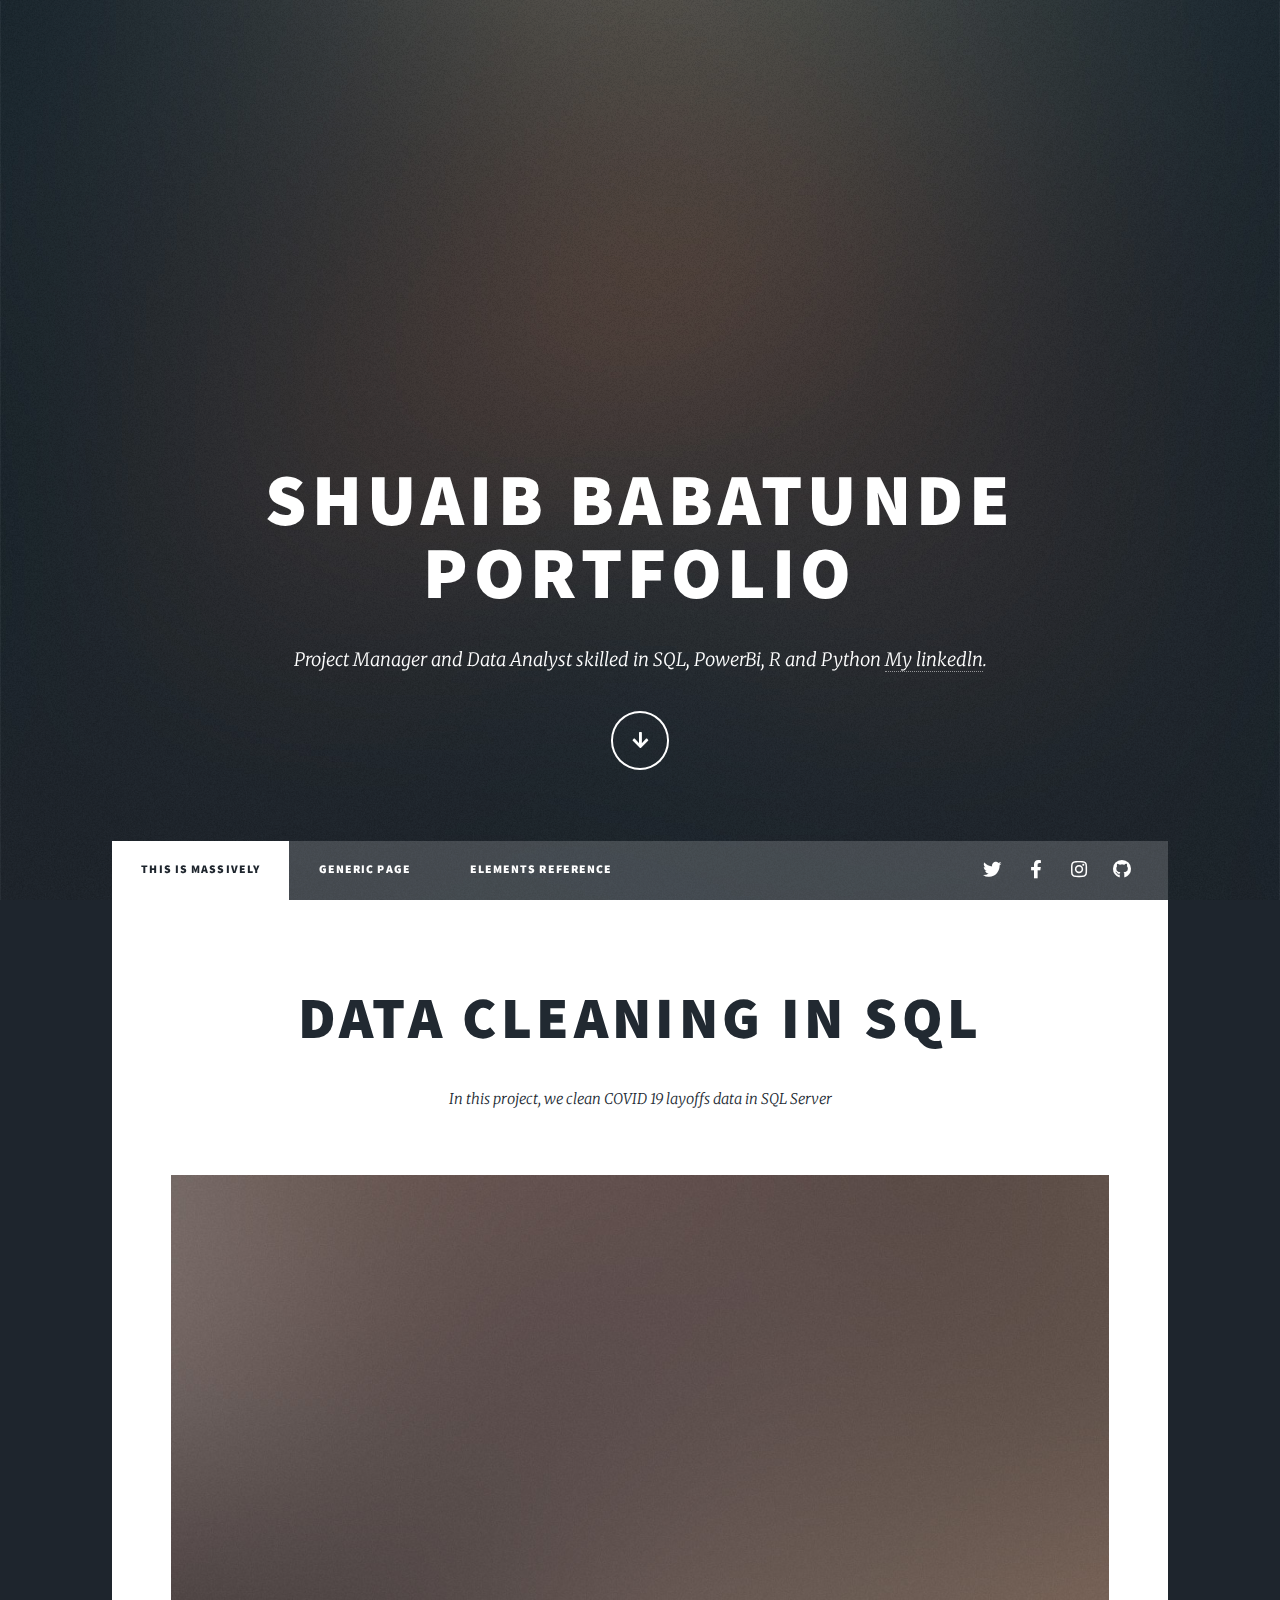
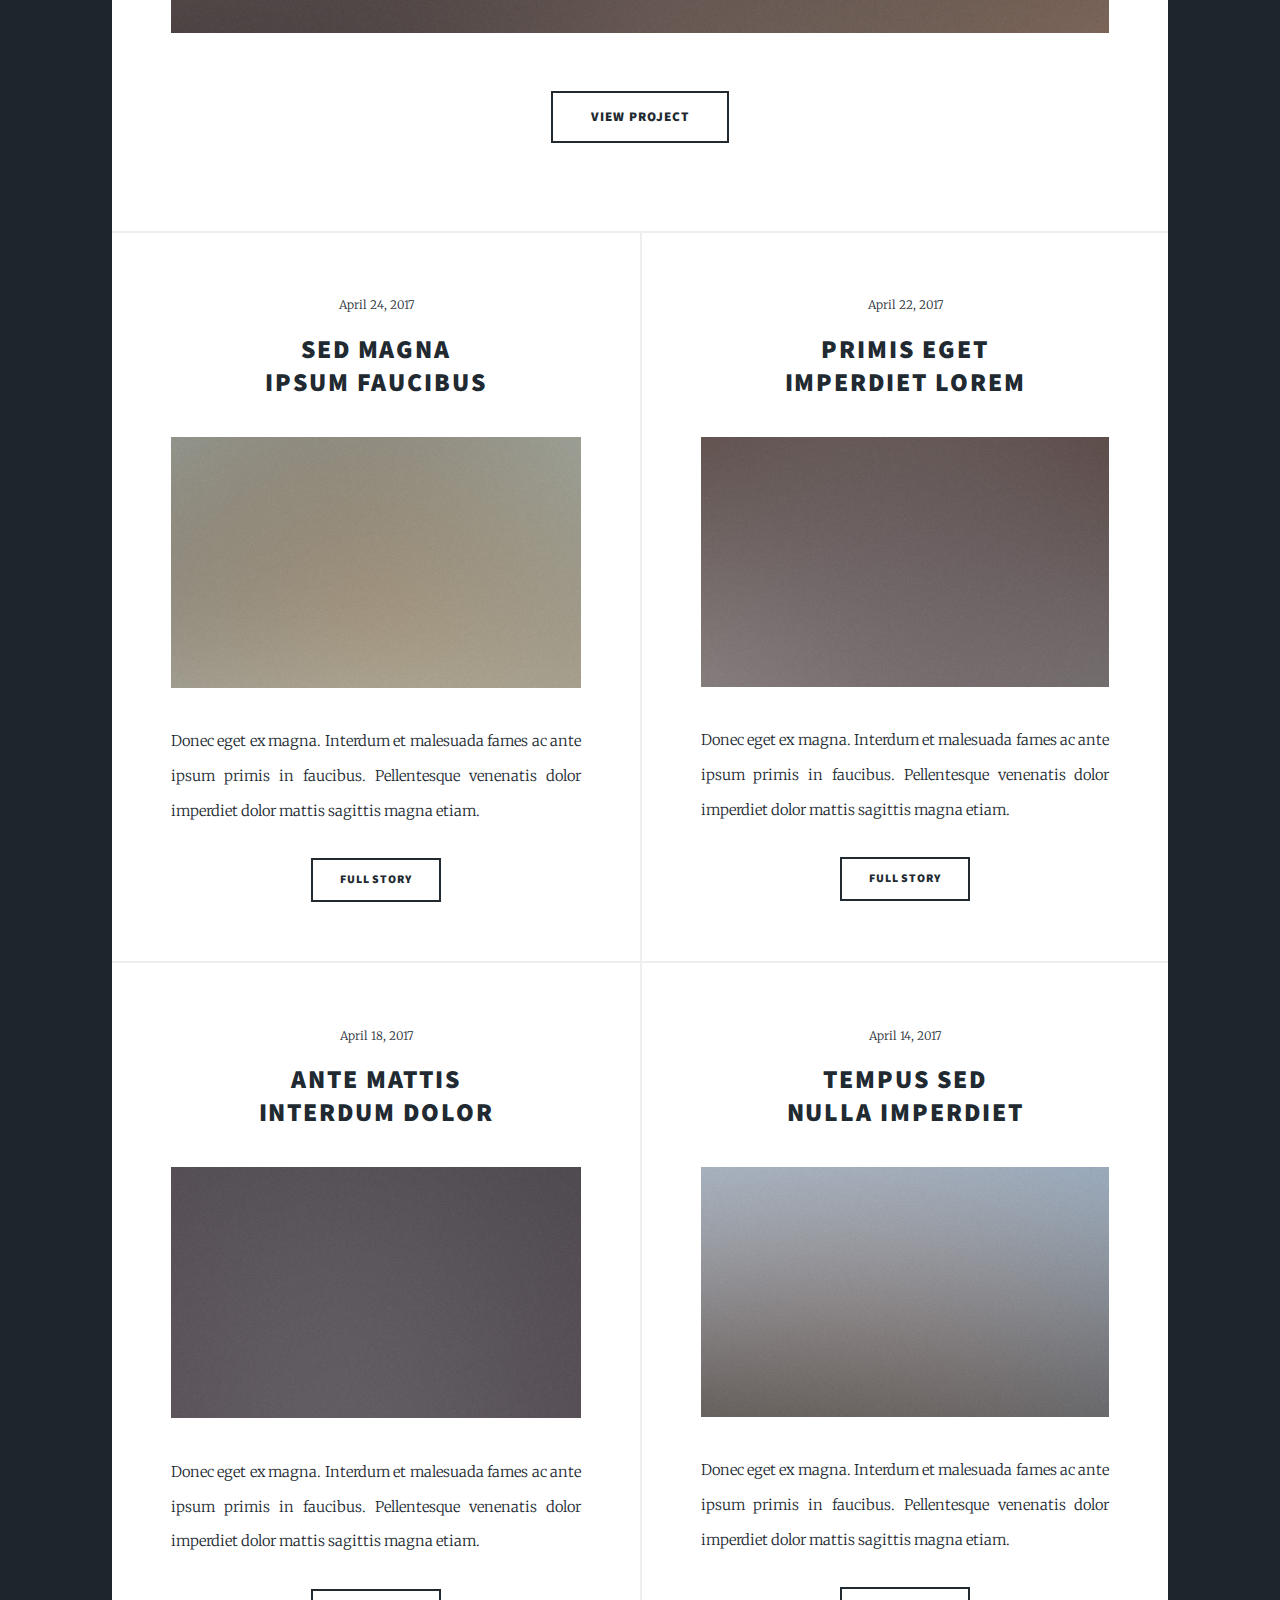
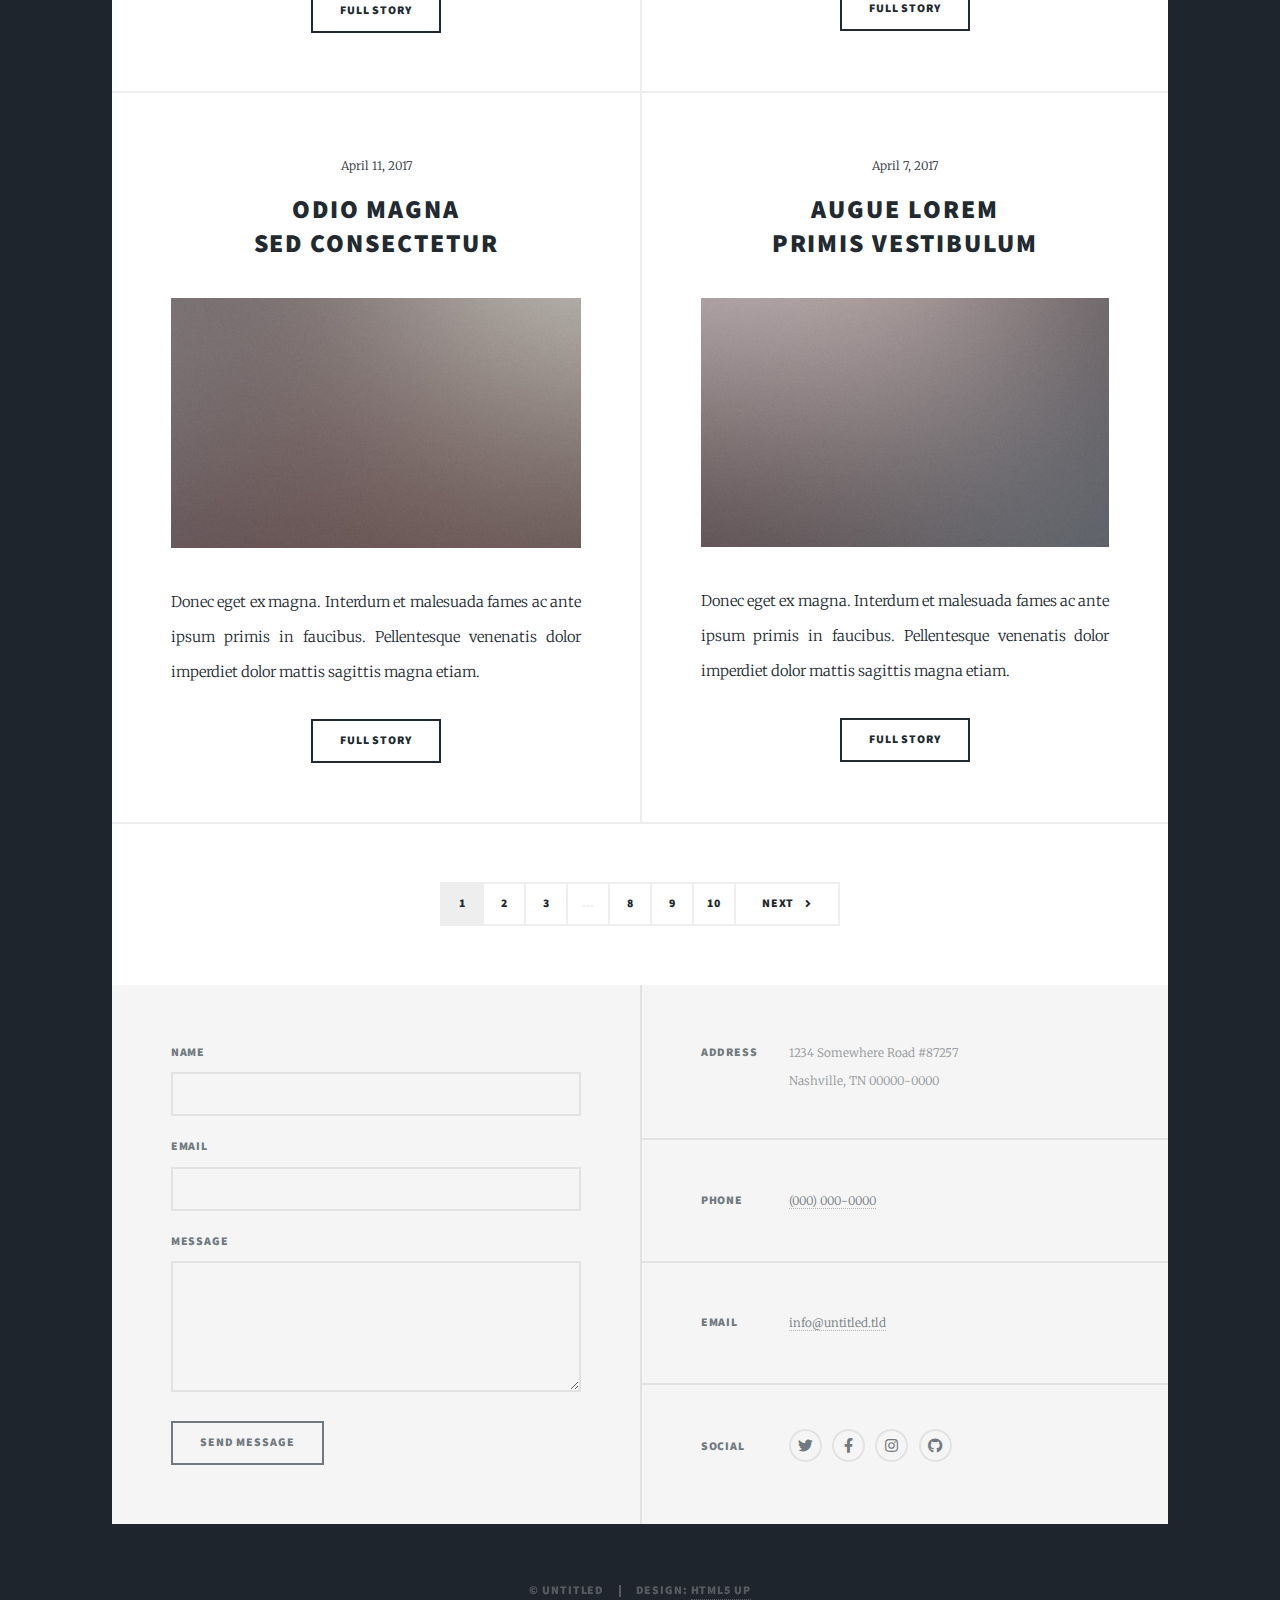
==== index.html @ 821df811 "Add files via upload" ====
<!DOCTYPE HTML>
<!--
	Massively by HTML5 UP
	html5up.net | @ajlkn
	Free for personal and commercial use under the CCA 3.0 license (html5up.net/license)
-->
<html>
	<head>
		<title>Massively by HTML5 UP</title>
		<meta charset="utf-8" />
		<meta name="viewport" content="width=device-width, initial-scale=1, user-scalable=no" />
		<link rel="stylesheet" href="assets/css/main.css" />
		<noscript><link rel="stylesheet" href="assets/css/noscript.css" /></noscript>
	</head>
	<body class="is-preload">

		<!-- Wrapper -->
			<div id="wrapper" class="fade-in">

				<!-- Intro -->
					<div id="intro">
						<h1>SHUAIB BABATUNDE<br />
						PORTFOLIO</h1>
						<p>Project Manager and Data Analyst skilled in SQL, PowerBi, R and Python <a href="https://www.linkedin.com/in/engrshuaib/">My linkedln</a>.</p>
						<ul class="actions">
							<li><a href="#header" class="button icon solid solo fa-arrow-down scrolly">Continue</a></li>
						</ul>
					</div>

				<!-- Header -->
					<header id="header">
						<a href="index.html" class="logo">Massively</a>
					</header>

				<!-- Nav -->
					<nav id="nav">
						<ul class="links">
							<li class="active"><a href="index.html">This is Massively</a></li>
							<li><a href="generic.html">Generic Page</a></li>
							<li><a href="elements.html">Elements Reference</a></li>
						</ul>
						<ul class="icons">
							<li><a href="#" class="icon brands fa-twitter"><span class="label">Twitter</span></a></li>
							<li><a href="#" class="icon brands fa-facebook-f"><span class="label">Facebook</span></a></li>
							<li><a href="#" class="icon brands fa-instagram"><span class="label">Instagram</span></a></li>
							<li><a href="#" class="icon brands fa-github"><span class="label">GitHub</span></a></li>
						</ul>
					</nav>

				<!-- Main -->
					<div id="main">

						<!-- Featured Post -->
							<article class="post featured">
								<header class="major">
									 <!-- <span class="date">April 25, 2017</span>  -->
									<h2><a href="#">Data Cleaning in SQL<br />
									</a></h2>
									<p>In this project, we clean COVID 19 layoffs data in SQL Server</p>
								</header>
								<a href="#" class="image main"><img src="images/pic01.jpg" alt="" /></a>
								<ul class="actions special">
									<li><a href="#" class="button large">View Project</a></li>
								</ul>
							</article>

						<!-- Posts -->
							<section class="posts">
								<article>
									<header>
										<span class="date">April 24, 2017</span>
										<h2><a href="#">Sed magna<br />
										ipsum faucibus</a></h2>
									</header>
									<a href="#" class="image fit"><img src="images/pic02.jpg" alt="" /></a>
									<p>Donec eget ex magna. Interdum et malesuada fames ac ante ipsum primis in faucibus. Pellentesque venenatis dolor imperdiet dolor mattis sagittis magna etiam.</p>
									<ul class="actions special">
										<li><a href="#" class="button">Full Story</a></li>
									</ul>
								</article>
								<article>
									<header>
										<span class="date">April 22, 2017</span>
										<h2><a href="#">Primis eget<br />
										imperdiet lorem</a></h2>
									</header>
									<a href="#" class="image fit"><img src="images/pic03.jpg" alt="" /></a>
									<p>Donec eget ex magna. Interdum et malesuada fames ac ante ipsum primis in faucibus. Pellentesque venenatis dolor imperdiet dolor mattis sagittis magna etiam.</p>
									<ul class="actions special">
										<li><a href="#" class="button">Full Story</a></li>
									</ul>
								</article>
								<article>
									<header>
										<span class="date">April 18, 2017</span>
										<h2><a href="#">Ante mattis<br />
										interdum dolor</a></h2>
									</header>
									<a href="#" class="image fit"><img src="images/pic04.jpg" alt="" /></a>
									<p>Donec eget ex magna. Interdum et malesuada fames ac ante ipsum primis in faucibus. Pellentesque venenatis dolor imperdiet dolor mattis sagittis magna etiam.</p>
									<ul class="actions special">
										<li><a href="#" class="button">Full Story</a></li>
									</ul>
								</article>
								<article>
									<header>
										<span class="date">April 14, 2017</span>
										<h2><a href="#">Tempus sed<br />
										nulla imperdiet</a></h2>
									</header>
									<a href="#" class="image fit"><img src="images/pic05.jpg" alt="" /></a>
									<p>Donec eget ex magna. Interdum et malesuada fames ac ante ipsum primis in faucibus. Pellentesque venenatis dolor imperdiet dolor mattis sagittis magna etiam.</p>
									<ul class="actions special">
										<li><a href="#" class="button">Full Story</a></li>
									</ul>
								</article>
								<article>
									<header>
										<span class="date">April 11, 2017</span>
										<h2><a href="#">Odio magna<br />
										sed consectetur</a></h2>
									</header>
									<a href="#" class="image fit"><img src="images/pic06.jpg" alt="" /></a>
									<p>Donec eget ex magna. Interdum et malesuada fames ac ante ipsum primis in faucibus. Pellentesque venenatis dolor imperdiet dolor mattis sagittis magna etiam.</p>
									<ul class="actions special">
										<li><a href="#" class="button">Full Story</a></li>
									</ul>
								</article>
								<article>
									<header>
										<span class="date">April 7, 2017</span>
										<h2><a href="#">Augue lorem<br />
										primis vestibulum</a></h2>
									</header>
									<a href="#" class="image fit"><img src="images/pic07.jpg" alt="" /></a>
									<p>Donec eget ex magna. Interdum et malesuada fames ac ante ipsum primis in faucibus. Pellentesque venenatis dolor imperdiet dolor mattis sagittis magna etiam.</p>
									<ul class="actions special">
										<li><a href="#" class="button">Full Story</a></li>
									</ul>
								</article>
							</section>

						<!-- Footer -->
							<footer>
								<div class="pagination">
									<!--<a href="#" class="previous">Prev</a>-->
									<a href="#" class="page active">1</a>
									<a href="#" class="page">2</a>
									<a href="#" class="page">3</a>
									<span class="extra">&hellip;</span>
									<a href="#" class="page">8</a>
									<a href="#" class="page">9</a>
									<a href="#" class="page">10</a>
									<a href="#" class="next">Next</a>
								</div>
							</footer>

					</div>

				<!-- Footer -->
					<footer id="footer">
						<section>
							<form method="post" action="#">
								<div class="fields">
									<div class="field">
										<label for="name">Name</label>
										<input type="text" name="name" id="name" />
									</div>
									<div class="field">
										<label for="email">Email</label>
										<input type="text" name="email" id="email" />
									</div>
									<div class="field">
										<label for="message">Message</label>
										<textarea name="message" id="message" rows="3"></textarea>
									</div>
								</div>
								<ul class="actions">
									<li><input type="submit" value="Send Message" /></li>
								</ul>
							</form>
						</section>
						<section class="split contact">
							<section class="alt">
								<h3>Address</h3>
								<p>1234 Somewhere Road #87257<br />
								Nashville, TN 00000-0000</p>
							</section>
							<section>
								<h3>Phone</h3>
								<p><a href="#">(000) 000-0000</a></p>
							</section>
							<section>
								<h3>Email</h3>
								<p><a href="#">info@untitled.tld</a></p>
							</section>
							<section>
								<h3>Social</h3>
								<ul class="icons alt">
									<li><a href="#" class="icon brands alt fa-twitter"><span class="label">Twitter</span></a></li>
									<li><a href="#" class="icon brands alt fa-facebook-f"><span class="label">Facebook</span></a></li>
									<li><a href="#" class="icon brands alt fa-instagram"><span class="label">Instagram</span></a></li>
									<li><a href="#" class="icon brands alt fa-github"><span class="label">GitHub</span></a></li>
								</ul>
							</section>
						</section>
					</footer>

				<!-- Copyright -->
					<div id="copyright">
						<ul><li>&copy; Untitled</li><li>Design: <a href="https://html5up.net">HTML5 UP</a></li></ul>
					</div>

			</div>

		<!-- Scripts -->
			<script src="assets/js/jquery.min.js"></script>
			<script src="assets/js/jquery.scrollex.min.js"></script>
			<script src="assets/js/jquery.scrolly.min.js"></script>
			<script src="assets/js/browser.min.js"></script>
			<script src="assets/js/breakpoints.min.js"></script>
			<script src="assets/js/util.js"></script>
			<script src="assets/js/main.js"></script>

	</body>
</html>
---- assets/css/main.css ----
@import url(fontawesome-all.min.css);
@import url("https://fonts.googleapis.com/css?family=Merriweather:300,700,300italic,700italic|Source+Sans+Pro:900");

/*
	Massively by HTML5 UP
	html5up.net | @ajlkn
	Free for personal and commercial use under the CCA 3.0 license (html5up.net/license)
*/

html, body, div, span, applet, object,
iframe, h1, h2, h3, h4, h5, h6, p, blockquote,
pre, a, abbr, acronym, address, big, cite,
code, del, dfn, em, img, ins, kbd, q, s, samp,
small, strike, strong, sub, sup, tt, var, b,
u, i, center, dl, dt, dd, ol, ul, li, fieldset,
form, label, legend, table, caption, tbody,
tfoot, thead, tr, th, td, article, aside,
canvas, details, embed, figure, figcaption,
footer, header, hgroup, menu, nav, output, ruby,
section, summary, time, mark, audio, video {
	margin: 0;
	padding: 0;
	border: 0;
	font-size: 100%;
	font: inherit;
	vertical-align: baseline;}

article, aside, details, figcaption, figure,
footer, header, hgroup, menu, nav, section {
	display: block;}

body {
	line-height: 1;
}

ol, ul {
	list-style: none;
}

blockquote, q {
	quotes: none;
}

	blockquote:before, blockquote:after, q:before, q:after {
		content: '';
		content: none;
	}

table {
	border-collapse: collapse;
	border-spacing: 0;
}

body {
	-webkit-text-size-adjust: none;
}

mark {
	background-color: transparent;
	color: inherit;
}

input::-moz-focus-inner {
	border: 0;
	padding: 0;
}

input, select, textarea {
	-moz-appearance: none;
	-webkit-appearance: none;
	-ms-appearance: none;
	appearance: none;
}

/* Basic */

	@-ms-viewport {
		width: device-width;
	}

	body {
		-ms-overflow-style: scrollbar;
	}

	@media screen and (max-width: 480px) {

		html, body {
			min-width: 320px;
		}

	}

	html {
		box-sizing: border-box;
	}

	*, *:before, *:after {
		box-sizing: inherit;
	}

	body {
		background-color: #1e252d;
	}

		body.is-preload *, body.is-preload *:before, body.is-preload *:after {
			-moz-animation: none !important;
			-webkit-animation: none !important;
			-ms-animation: none !important;
			animation: none !important;
			-moz-transition: none !important;
			-webkit-transition: none !important;
			-ms-transition: none !important;
			transition: none !important;
		}

/* Type */

	html {
		font-size: 16pt;
	}

		@media screen and (max-width: 1680px) {

			html {
				font-size: 12pt;
			}

		}

		@media screen and (max-width: 1280px) {

			html {
				font-size: 11pt;
			}

		}

		@media screen and (max-width: 360px) {

			html {
				font-size: 10pt;
			}

		}

	body {
		color: #212931;
	}

	body, input, select, textarea {
		font-family: "Merriweather", Georgia, serif;
		font-weight: 300;
		font-size: 1rem;
		line-height: 2.375;
	}

	a {
		-moz-transition: color 0.2s ease-in-out, background-color 0.2s ease-in-out, border-color 0.2s ease-in-out, box-shadow 0.2s ease-in-out;
		-webkit-transition: color 0.2s ease-in-out, background-color 0.2s ease-in-out, border-color 0.2s ease-in-out, box-shadow 0.2s ease-in-out;
		-ms-transition: color 0.2s ease-in-out, background-color 0.2s ease-in-out, border-color 0.2s ease-in-out, box-shadow 0.2s ease-in-out;
		transition: color 0.2s ease-in-out, background-color 0.2s ease-in-out, border-color 0.2s ease-in-out, box-shadow 0.2s ease-in-out;
		border-bottom: dotted 1px;
		text-decoration: none;
	}

		a:hover {
			border-bottom-color: transparent;
		}

	strong, b {
		font-weight: 600;
	}

	em, i {
		font-style: italic;
	}

	p {
		text-align: justify;
		margin: 0 0 2rem 0;
	}

	h1, h2, h3, h4, h5, h6 {
		font-family: "Source Sans Pro", Helvetica, sans-serif;
		font-weight: 900;
		line-height: 1.5;
		letter-spacing: 0.075em;
		text-transform: uppercase;
		margin: 0 0 1rem 0;
	}

		h1 a, h2 a, h3 a, h4 a, h5 a, h6 a {
			border-bottom: 0;
			color: inherit;
			text-decoration: none;
		}

	h1 {
		font-size: 4rem;
		line-height: 1.1;
		margin: 0 0 2rem 0;
	}

	h2 {
		font-size: 1.75rem;
		line-height: 1.3;
		margin: 0 0 1.5rem 0;
	}

	h3 {
		font-size: 1.25rem;
		margin: 0 0 1.5rem 0;
	}

	h4 {
		font-size: 1rem;
	}

	h5 {
		font-size: 0.9rem;
	}

	h6 {
		font-size: 0.8rem;
	}

	sub {
		font-size: 0.8rem;
		position: relative;
		top: 0.5rem;
	}

	sup {
		font-size: 0.8rem;
		position: relative;
		top: -0.5rem;
	}

	blockquote {
		border-left: solid 4px;
		font-style: italic;
		margin: 0 0 2rem 0;
		padding: 0.5rem 0 0.5rem 2rem;
	}

	code {
		border: solid 2px;
		font-family: "Courier New", monospace;
		font-size: 0.9rem;
		margin: 0 0.25rem;
		padding: 0.25rem 0.65rem;
	}

	pre {
		-webkit-overflow-scrolling: touch;
		font-family: "Courier New", monospace;
		font-size: 0.9rem;
		margin: 0 0 2rem 0;
	}

		pre code {
			display: block;
			line-height: 1.75;
			padding: 1rem 1.5rem;
			overflow-x: auto;
		}

	hr {
		border: 0;
		border-bottom: solid 2px;
		margin: 3rem 0;
	}

		hr.major {
			margin: 5rem 0;
		}

	.align-left {
		text-align: left;
	}

	.align-center {
		text-align: center;
	}

	.align-right {
		text-align: right;
	}

	input, select, textarea {
		color: #212931;
	}

	a {
		color: #212931;
		border-bottom-color: rgba(33, 41, 49, 0.5);
	}

		a:hover {
			border-bottom-color: transparent;
			color: #18bfef !important;
		}

	strong, b {
		color: #212931;
	}

	h1, h2, h3, h4, h5, h6 {
		color: #212931;
	}

	blockquote {
		border-left-color: #eeeeee;
	}

	code {
		background: rgba(220, 220, 220, 0.25);
		border-color: #eeeeee;
	}

	hr {
		border-bottom-color: #eeeeee;
	}

/* Row */

	.row {
		display: flex;
		flex-wrap: wrap;
		box-sizing: border-box;
		align-items: stretch;
	}

		.row > * {
			box-sizing: border-box;
		}

		.row.gtr-uniform > * > :last-child {
			margin-bottom: 0;
		}

		.row.aln-left {
			justify-content: flex-start;
		}

		.row.aln-center {
			justify-content: center;
		}

		.row.aln-right {
			justify-content: flex-end;
		}

		.row.aln-top {
			align-items: flex-start;
		}

		.row.aln-middle {
			align-items: center;
		}

		.row.aln-bottom {
			align-items: flex-end;
		}

		.row > .imp {
			order: -1;
		}

		.row > .col-1 {
			width: 8.33333%;
		}

		.row > .off-1 {
			margin-left: 8.33333%;
		}

		.row > .col-2 {
			width: 16.66667%;
		}

		.row > .off-2 {
			margin-left: 16.66667%;
		}

		.row > .col-3 {
			width: 25%;
		}

		.row > .off-3 {
			margin-left: 25%;
		}

		.row > .col-4 {
			width: 33.33333%;
		}

		.row > .off-4 {
			margin-left: 33.33333%;
		}

		.row > .col-5 {
			width: 41.66667%;
		}

		.row > .off-5 {
			margin-left: 41.66667%;
		}

		.row > .col-6 {
			width: 50%;
		}

		.row > .off-6 {
			margin-left: 50%;
		}

		.row > .col-7 {
			width: 58.33333%;
		}

		.row > .off-7 {
			margin-left: 58.33333%;
		}

		.row > .col-8 {
			width: 66.66667%;
		}

		.row > .off-8 {
			margin-left: 66.66667%;
		}

		.row > .col-9 {
			width: 75%;
		}

		.row > .off-9 {
			margin-left: 75%;
		}

		.row > .col-10 {
			width: 83.33333%;
		}

		.row > .off-10 {
			margin-left: 83.33333%;
		}

		.row > .col-11 {
			width: 91.66667%;
		}

		.row > .off-11 {
			margin-left: 91.66667%;
		}

		.row > .col-12 {
			width: 100%;
		}

		.row > .off-12 {
			margin-left: 100%;
		}

		.row.gtr-0 {
			margin-top: 0;
			margin-left: 0rem;
		}

			.row.gtr-0 > * {
				padding: 0 0 0 0rem;
			}

			.row.gtr-0.gtr-uniform {
				margin-top: 0rem;
			}

				.row.gtr-0.gtr-uniform > * {
					padding-top: 0rem;
				}

		.row.gtr-25 {
			margin-top: 0;
			margin-left: -0.375rem;
		}

			.row.gtr-25 > * {
				padding: 0 0 0 0.375rem;
			}

			.row.gtr-25.gtr-uniform {
				margin-top: -0.375rem;
			}

				.row.gtr-25.gtr-uniform > * {
					padding-top: 0.375rem;
				}

		.row.gtr-50 {
			margin-top: 0;
			margin-left: -0.75rem;
		}

			.row.gtr-50 > * {
				padding: 0 0 0 0.75rem;
			}

			.row.gtr-50.gtr-uniform {
				margin-top: -0.75rem;
			}

				.row.gtr-50.gtr-uniform > * {
					padding-top: 0.75rem;
				}

		.row {
			margin-top: 0;
			margin-left: -1.5rem;
		}

			.row > * {
				padding: 0 0 0 1.5rem;
			}

			.row.gtr-uniform {
				margin-top: -1.5rem;
			}

				.row.gtr-uniform > * {
					padding-top: 1.5rem;
				}

		.row.gtr-150 {
			margin-top: 0;
			margin-left: -2.25rem;
		}

			.row.gtr-150 > * {
				padding: 0 0 0 2.25rem;
			}

			.row.gtr-150.gtr-uniform {
				margin-top: -2.25rem;
			}

				.row.gtr-150.gtr-uniform > * {
					padding-top: 2.25rem;
				}

		.row.gtr-200 {
			margin-top: 0;
			margin-left: -3rem;
		}

			.row.gtr-200 > * {
				padding: 0 0 0 3rem;
			}

			.row.gtr-200.gtr-uniform {
				margin-top: -3rem;
			}

				.row.gtr-200.gtr-uniform > * {
					padding-top: 3rem;
				}

		@media screen and (max-width: 1680px) {

			.row {
				display: flex;
				flex-wrap: wrap;
				box-sizing: border-box;
				align-items: stretch;
			}

				.row > * {
					box-sizing: border-box;
				}

				.row.gtr-uniform > * > :last-child {
					margin-bottom: 0;
				}

				.row.aln-left {
					justify-content: flex-start;
				}

				.row.aln-center {
					justify-content: center;
				}

				.row.aln-right {
					justify-content: flex-end;
				}

				.row.aln-top {
					align-items: flex-start;
				}

				.row.aln-middle {
					align-items: center;
				}

				.row.aln-bottom {
					align-items: flex-end;
				}

				.row > .imp-xlarge {
					order: -1;
				}

				.row > .col-1-xlarge {
					width: 8.33333%;
				}

				.row > .off-1-xlarge {
					margin-left: 8.33333%;
				}

				.row > .col-2-xlarge {
					width: 16.66667%;
				}

				.row > .off-2-xlarge {
					margin-left: 16.66667%;
				}

				.row > .col-3-xlarge {
					width: 25%;
				}

				.row > .off-3-xlarge {
					margin-left: 25%;
				}

				.row > .col-4-xlarge {
					width: 33.33333%;
				}

				.row > .off-4-xlarge {
					margin-left: 33.33333%;
				}

				.row > .col-5-xlarge {
					width: 41.66667%;
				}

				.row > .off-5-xlarge {
					margin-left: 41.66667%;
				}

				.row > .col-6-xlarge {
					width: 50%;
				}

				.row > .off-6-xlarge {
					margin-left: 50%;
				}

				.row > .col-7-xlarge {
					width: 58.33333%;
				}

				.row > .off-7-xlarge {
					margin-left: 58.33333%;
				}

				.row > .col-8-xlarge {
					width: 66.66667%;
				}

				.row > .off-8-xlarge {
					margin-left: 66.66667%;
				}

				.row > .col-9-xlarge {
					width: 75%;
				}

				.row > .off-9-xlarge {
					margin-left: 75%;
				}

				.row > .col-10-xlarge {
					width: 83.33333%;
				}

				.row > .off-10-xlarge {
					margin-left: 83.33333%;
				}

				.row > .col-11-xlarge {
					width: 91.66667%;
				}

				.row > .off-11-xlarge {
					margin-left: 91.66667%;
				}

				.row > .col-12-xlarge {
					width: 100%;
				}

				.row > .off-12-xlarge {
					margin-left: 100%;
				}

				.row.gtr-0 {
					margin-top: 0;
					margin-left: 0rem;
				}

					.row.gtr-0 > * {
						padding: 0 0 0 0rem;
					}

					.row.gtr-0.gtr-uniform {
						margin-top: 0rem;
					}

						.row.gtr-0.gtr-uniform > * {
							padding-top: 0rem;
						}

				.row.gtr-25 {
					margin-top: 0;
					margin-left: -0.375rem;
				}

					.row.gtr-25 > * {
						padding: 0 0 0 0.375rem;
					}

					.row.gtr-25.gtr-uniform {
						margin-top: -0.375rem;
					}

						.row.gtr-25.gtr-uniform > * {
							padding-top: 0.375rem;
						}

				.row.gtr-50 {
					margin-top: 0;
					margin-left: -0.75rem;
				}

					.row.gtr-50 > * {
						padding: 0 0 0 0.75rem;
					}

					.row.gtr-50.gtr-uniform {
						margin-top: -0.75rem;
					}

						.row.gtr-50.gtr-uniform > * {
							padding-top: 0.75rem;
						}

				.row {
					margin-top: 0;
					margin-left: -1.5rem;
				}

					.row > * {
						padding: 0 0 0 1.5rem;
					}

					.row.gtr-uniform {
						margin-top: -1.5rem;
					}

						.row.gtr-uniform > * {
							padding-top: 1.5rem;
						}

				.row.gtr-150 {
					margin-top: 0;
					margin-left: -2.25rem;
				}

					.row.gtr-150 > * {
						padding: 0 0 0 2.25rem;
					}

					.row.gtr-150.gtr-uniform {
						margin-top: -2.25rem;
					}

						.row.gtr-150.gtr-uniform > * {
							padding-top: 2.25rem;
						}

				.row.gtr-200 {
					margin-top: 0;
					margin-left: -3rem;
				}

					.row.gtr-200 > * {
						padding: 0 0 0 3rem;
					}

					.row.gtr-200.gtr-uniform {
						margin-top: -3rem;
					}

						.row.gtr-200.gtr-uniform > * {
							padding-top: 3rem;
						}

		}

		@media screen and (max-width: 1280px) {

			.row {
				display: flex;
				flex-wrap: wrap;
				box-sizing: border-box;
				align-items: stretch;
			}

				.row > * {
					box-sizing: border-box;
				}

				.row.gtr-uniform > * > :last-child {
					margin-bottom: 0;
				}

				.row.aln-left {
					justify-content: flex-start;
				}

				.row.aln-center {
					justify-content: center;
				}

				.row.aln-right {
					justify-content: flex-end;
				}

				.row.aln-top {
					align-items: flex-start;
				}

				.row.aln-middle {
					align-items: center;
				}

				.row.aln-bottom {
					align-items: flex-end;
				}

				.row > .imp-large {
					order: -1;
				}

				.row > .col-1-large {
					width: 8.33333%;
				}

				.row > .off-1-large {
					margin-left: 8.33333%;
				}

				.row > .col-2-large {
					width: 16.66667%;
				}

				.row > .off-2-large {
					margin-left: 16.66667%;
				}

				.row > .col-3-large {
					width: 25%;
				}

				.row > .off-3-large {
					margin-left: 25%;
				}

				.row > .col-4-large {
					width: 33.33333%;
				}

				.row > .off-4-large {
					margin-left: 33.33333%;
				}

				.row > .col-5-large {
					width: 41.66667%;
				}

				.row > .off-5-large {
					margin-left: 41.66667%;
				}

				.row > .col-6-large {
					width: 50%;
				}

				.row > .off-6-large {
					margin-left: 50%;
				}

				.row > .col-7-large {
					width: 58.33333%;
				}

				.row > .off-7-large {
					margin-left: 58.33333%;
				}

				.row > .col-8-large {
					width: 66.66667%;
				}

				.row > .off-8-large {
					margin-left: 66.66667%;
				}

				.row > .col-9-large {
					width: 75%;
				}

				.row > .off-9-large {
					margin-left: 75%;
				}

				.row > .col-10-large {
					width: 83.33333%;
				}

				.row > .off-10-large {
					margin-left: 83.33333%;
				}

				.row > .col-11-large {
					width: 91.66667%;
				}

				.row > .off-11-large {
					margin-left: 91.66667%;
				}

				.row > .col-12-large {
					width: 100%;
				}

				.row > .off-12-large {
					margin-left: 100%;
				}

				.row.gtr-0 {
					margin-top: 0;
					margin-left: 0rem;
				}

					.row.gtr-0 > * {
						padding: 0 0 0 0rem;
					}

					.row.gtr-0.gtr-uniform {
						margin-top: 0rem;
					}

						.row.gtr-0.gtr-uniform > * {
							padding-top: 0rem;
						}

				.row.gtr-25 {
					margin-top: 0;
					margin-left: -0.375rem;
				}

					.row.gtr-25 > * {
						padding: 0 0 0 0.375rem;
					}

					.row.gtr-25.gtr-uniform {
						margin-top: -0.375rem;
					}

						.row.gtr-25.gtr-uniform > * {
							padding-top: 0.375rem;
						}

				.row.gtr-50 {
					margin-top: 0;
					margin-left: -0.75rem;
				}

					.row.gtr-50 > * {
						padding: 0 0 0 0.75rem;
					}

					.row.gtr-50.gtr-uniform {
						margin-top: -0.75rem;
					}

						.row.gtr-50.gtr-uniform > * {
							padding-top: 0.75rem;
						}

				.row {
					margin-top: 0;
					margin-left: -1.5rem;
				}

					.row > * {
						padding: 0 0 0 1.5rem;
					}

					.row.gtr-uniform {
						margin-top: -1.5rem;
					}

						.row.gtr-uniform > * {
							padding-top: 1.5rem;
						}

				.row.gtr-150 {
					margin-top: 0;
					margin-left: -2.25rem;
				}

					.row.gtr-150 > * {
						padding: 0 0 0 2.25rem;
					}

					.row.gtr-150.gtr-uniform {
						margin-top: -2.25rem;
					}

						.row.gtr-150.gtr-uniform > * {
							padding-top: 2.25rem;
						}

				.row.gtr-200 {
					margin-top: 0;
					margin-left: -3rem;
				}

					.row.gtr-200 > * {
						padding: 0 0 0 3rem;
					}

					.row.gtr-200.gtr-uniform {
						margin-top: -3rem;
					}

						.row.gtr-200.gtr-uniform > * {
							padding-top: 3rem;
						}

		}

		@media screen and (max-width: 980px) {

			.row {
				display: flex;
				flex-wrap: wrap;
				box-sizing: border-box;
				align-items: stretch;
			}

				.row > * {
					box-sizing: border-box;
				}

				.row.gtr-uniform > * > :last-child {
					margin-bottom: 0;
				}

				.row.aln-left {
					justify-content: flex-start;
				}

				.row.aln-center {
					justify-content: center;
				}

				.row.aln-right {
					justify-content: flex-end;
				}

				.row.aln-top {
					align-items: flex-start;
				}

				.row.aln-middle {
					align-items: center;
				}

				.row.aln-bottom {
					align-items: flex-end;
				}

				.row > .imp-medium {
					order: -1;
				}

				.row > .col-1-medium {
					width: 8.33333%;
				}

				.row > .off-1-medium {
					margin-left: 8.33333%;
				}

				.row > .col-2-medium {
					width: 16.66667%;
				}

				.row > .off-2-medium {
					margin-left: 16.66667%;
				}

				.row > .col-3-medium {
					width: 25%;
				}

				.row > .off-3-medium {
					margin-left: 25%;
				}

				.row > .col-4-medium {
					width: 33.33333%;
				}

				.row > .off-4-medium {
					margin-left: 33.33333%;
				}

				.row > .col-5-medium {
					width: 41.66667%;
				}

				.row > .off-5-medium {
					margin-left: 41.66667%;
				}

				.row > .col-6-medium {
					width: 50%;
				}

				.row > .off-6-medium {
					margin-left: 50%;
				}

				.row > .col-7-medium {
					width: 58.33333%;
				}

				.row > .off-7-medium {
					margin-left: 58.33333%;
				}

				.row > .col-8-medium {
					width: 66.66667%;
				}

				.row > .off-8-medium {
					margin-left: 66.66667%;
				}

				.row > .col-9-medium {
					width: 75%;
				}

				.row > .off-9-medium {
					margin-left: 75%;
				}

				.row > .col-10-medium {
					width: 83.33333%;
				}

				.row > .off-10-medium {
					margin-left: 83.33333%;
				}

				.row > .col-11-medium {
					width: 91.66667%;
				}

				.row > .off-11-medium {
					margin-left: 91.66667%;
				}

				.row > .col-12-medium {
					width: 100%;
				}

				.row > .off-12-medium {
					margin-left: 100%;
				}

				.row.gtr-0 {
					margin-top: 0;
					margin-left: 0rem;
				}

					.row.gtr-0 > * {
						padding: 0 0 0 0rem;
					}

					.row.gtr-0.gtr-uniform {
						margin-top: 0rem;
					}

						.row.gtr-0.gtr-uniform > * {
							padding-top: 0rem;
						}

				.row.gtr-25 {
					margin-top: 0;
					margin-left: -0.375rem;
				}

					.row.gtr-25 > * {
						padding: 0 0 0 0.375rem;
					}

					.row.gtr-25.gtr-uniform {
						margin-top: -0.375rem;
					}

						.row.gtr-25.gtr-uniform > * {
							padding-top: 0.375rem;
						}

				.row.gtr-50 {
					margin-top: 0;
					margin-left: -0.75rem;
				}

					.row.gtr-50 > * {
						padding: 0 0 0 0.75rem;
					}

					.row.gtr-50.gtr-uniform {
						margin-top: -0.75rem;
					}

						.row.gtr-50.gtr-uniform > * {
							padding-top: 0.75rem;
						}

				.row {
					margin-top: 0;
					margin-left: -1.5rem;
				}

					.row > * {
						padding: 0 0 0 1.5rem;
					}

					.row.gtr-uniform {
						margin-top: -1.5rem;
					}

						.row.gtr-uniform > * {
							padding-top: 1.5rem;
						}

				.row.gtr-150 {
					margin-top: 0;
					margin-left: -2.25rem;
				}

					.row.gtr-150 > * {
						padding: 0 0 0 2.25rem;
					}

					.row.gtr-150.gtr-uniform {
						margin-top: -2.25rem;
					}

						.row.gtr-150.gtr-uniform > * {
							padding-top: 2.25rem;
						}

				.row.gtr-200 {
					margin-top: 0;
					margin-left: -3rem;
				}

					.row.gtr-200 > * {
						padding: 0 0 0 3rem;
					}

					.row.gtr-200.gtr-uniform {
						margin-top: -3rem;
					}

						.row.gtr-200.gtr-uniform > * {
							padding-top: 3rem;
						}

		}

		@media screen and (max-width: 736px) {

			.row {
				display: flex;
				flex-wrap: wrap;
				box-sizing: border-box;
				align-items: stretch;
			}

				.row > * {
					box-sizing: border-box;
				}

				.row.gtr-uniform > * > :last-child {
					margin-bottom: 0;
				}

				.row.aln-left {
					justify-content: flex-start;
				}

				.row.aln-center {
					justify-content: center;
				}

				.row.aln-right {
					justify-content: flex-end;
				}

				.row.aln-top {
					align-items: flex-start;
				}

				.row.aln-middle {
					align-items: center;
				}

				.row.aln-bottom {
					align-items: flex-end;
				}

				.row > .imp-small {
					order: -1;
				}

				.row > .col-1-small {
					width: 8.33333%;
				}

				.row > .off-1-small {
					margin-left: 8.33333%;
				}

				.row > .col-2-small {
					width: 16.66667%;
				}

				.row > .off-2-small {
					margin-left: 16.66667%;
				}

				.row > .col-3-small {
					width: 25%;
				}

				.row > .off-3-small {
					margin-left: 25%;
				}

				.row > .col-4-small {
					width: 33.33333%;
				}

				.row > .off-4-small {
					margin-left: 33.33333%;
				}

				.row > .col-5-small {
					width: 41.66667%;
				}

				.row > .off-5-small {
					margin-left: 41.66667%;
				}

				.row > .col-6-small {
					width: 50%;
				}

				.row > .off-6-small {
					margin-left: 50%;
				}

				.row > .col-7-small {
					width: 58.33333%;
				}

				.row > .off-7-small {
					margin-left: 58.33333%;
				}

				.row > .col-8-small {
					width: 66.66667%;
				}

				.row > .off-8-small {
					margin-left: 66.66667%;
				}

				.row > .col-9-small {
					width: 75%;
				}

				.row > .off-9-small {
					margin-left: 75%;
				}

				.row > .col-10-small {
					width: 83.33333%;
				}

				.row > .off-10-small {
					margin-left: 83.33333%;
				}

				.row > .col-11-small {
					width: 91.66667%;
				}

				.row > .off-11-small {
					margin-left: 91.66667%;
				}

				.row > .col-12-small {
					width: 100%;
				}

				.row > .off-12-small {
					margin-left: 100%;
				}

				.row.gtr-0 {
					margin-top: 0;
					margin-left: 0rem;
				}

					.row.gtr-0 > * {
						padding: 0 0 0 0rem;
					}

					.row.gtr-0.gtr-uniform {
						margin-top: 0rem;
					}

						.row.gtr-0.gtr-uniform > * {
							padding-top: 0rem;
						}

				.row.gtr-25 {
					margin-top: 0;
					margin-left: -0.375rem;
				}

					.row.gtr-25 > * {
						padding: 0 0 0 0.375rem;
					}

					.row.gtr-25.gtr-uniform {
						margin-top: -0.375rem;
					}

						.row.gtr-25.gtr-uniform > * {
							padding-top: 0.375rem;
						}

				.row.gtr-50 {
					margin-top: 0;
					margin-left: -0.75rem;
				}

					.row.gtr-50 > * {
						padding: 0 0 0 0.75rem;
					}

					.row.gtr-50.gtr-uniform {
						margin-top: -0.75rem;
					}

						.row.gtr-50.gtr-uniform > * {
							padding-top: 0.75rem;
						}

				.row {
					margin-top: 0;
					margin-left: -1.5rem;
				}

					.row > * {
						padding: 0 0 0 1.5rem;
					}

					.row.gtr-uniform {
						margin-top: -1.5rem;
					}

						.row.gtr-uniform > * {
							padding-top: 1.5rem;
						}

				.row.gtr-150 {
					margin-top: 0;
					margin-left: -2.25rem;
				}

					.row.gtr-150 > * {
						padding: 0 0 0 2.25rem;
					}

					.row.gtr-150.gtr-uniform {
						margin-top: -2.25rem;
					}

						.row.gtr-150.gtr-uniform > * {
							padding-top: 2.25rem;
						}

				.row.gtr-200 {
					margin-top: 0;
					margin-left: -3rem;
				}

					.row.gtr-200 > * {
						padding: 0 0 0 3rem;
					}

					.row.gtr-200.gtr-uniform {
						margin-top: -3rem;
					}

						.row.gtr-200.gtr-uniform > * {
							padding-top: 3rem;
						}

		}

		@media screen and (max-width: 480px) {

			.row {
				display: flex;
				flex-wrap: wrap;
				box-sizing: border-box;
				align-items: stretch;
			}

				.row > * {
					box-sizing: border-box;
				}

				.row.gtr-uniform > * > :last-child {
					margin-bottom: 0;
				}

				.row.aln-left {
					justify-content: flex-start;
				}

				.row.aln-center {
					justify-content: center;
				}

				.row.aln-right {
					justify-content: flex-end;
				}

				.row.aln-top {
					align-items: flex-start;
				}

				.row.aln-middle {
					align-items: center;
				}

				.row.aln-bottom {
					align-items: flex-end;
				}

				.row > .imp-xsmall {
					order: -1;
				}

				.row > .col-1-xsmall {
					width: 8.33333%;
				}

				.row > .off-1-xsmall {
					margin-left: 8.33333%;
				}

				.row > .col-2-xsmall {
					width: 16.66667%;
				}

				.row > .off-2-xsmall {
					margin-left: 16.66667%;
				}

				.row > .col-3-xsmall {
					width: 25%;
				}

				.row > .off-3-xsmall {
					margin-left: 25%;
				}

				.row > .col-4-xsmall {
					width: 33.33333%;
				}

				.row > .off-4-xsmall {
					margin-left: 33.33333%;
				}

				.row > .col-5-xsmall {
					width: 41.66667%;
				}

				.row > .off-5-xsmall {
					margin-left: 41.66667%;
				}

				.row > .col-6-xsmall {
					width: 50%;
				}

				.row > .off-6-xsmall {
					margin-left: 50%;
				}

				.row > .col-7-xsmall {
					width: 58.33333%;
				}

				.row > .off-7-xsmall {
					margin-left: 58.33333%;
				}

				.row > .col-8-xsmall {
					width: 66.66667%;
				}

				.row > .off-8-xsmall {
					margin-left: 66.66667%;
				}

				.row > .col-9-xsmall {
					width: 75%;
				}

				.row > .off-9-xsmall {
					margin-left: 75%;
				}

				.row > .col-10-xsmall {
					width: 83.33333%;
				}

				.row > .off-10-xsmall {
					margin-left: 83.33333%;
				}

				.row > .col-11-xsmall {
					width: 91.66667%;
				}

				.row > .off-11-xsmall {
					margin-left: 91.66667%;
				}

				.row > .col-12-xsmall {
					width: 100%;
				}

				.row > .off-12-xsmall {
					margin-left: 100%;
				}

				.row.gtr-0 {
					margin-top: 0;
					margin-left: 0rem;
				}

					.row.gtr-0 > * {
						padding: 0 0 0 0rem;
					}

					.row.gtr-0.gtr-uniform {
						margin-top: 0rem;
					}

						.row.gtr-0.gtr-uniform > * {
							padding-top: 0rem;
						}

				.row.gtr-25 {
					margin-top: 0;
					margin-left: -0.375rem;
				}

					.row.gtr-25 > * {
						padding: 0 0 0 0.375rem;
					}

					.row.gtr-25.gtr-uniform {
						margin-top: -0.375rem;
					}

						.row.gtr-25.gtr-uniform > * {
							padding-top: 0.375rem;
						}

				.row.gtr-50 {
					margin-top: 0;
					margin-left: -0.75rem;
				}

					.row.gtr-50 > * {
						padding: 0 0 0 0.75rem;
					}

					.row.gtr-50.gtr-uniform {
						margin-top: -0.75rem;
					}

						.row.gtr-50.gtr-uniform > * {
							padding-top: 0.75rem;
						}

				.row {
					margin-top: 0;
					margin-left: -1.5rem;
				}

					.row > * {
						padding: 0 0 0 1.5rem;
					}

					.row.gtr-uniform {
						margin-top: -1.5rem;
					}

						.row.gtr-uniform > * {
							padding-top: 1.5rem;
						}

				.row.gtr-150 {
					margin-top: 0;
					margin-left: -2.25rem;
				}

					.row.gtr-150 > * {
						padding: 0 0 0 2.25rem;
					}

					.row.gtr-150.gtr-uniform {
						margin-top: -2.25rem;
					}

						.row.gtr-150.gtr-uniform > * {
							padding-top: 2.25rem;
						}

				.row.gtr-200 {
					margin-top: 0;
					margin-left: -3rem;
				}

					.row.gtr-200 > * {
						padding: 0 0 0 3rem;
					}

					.row.gtr-200.gtr-uniform {
						margin-top: -3rem;
					}

						.row.gtr-200.gtr-uniform > * {
							padding-top: 3rem;
						}

		}

		@media screen and (max-width: 360px) {

			.row {
				display: flex;
				flex-wrap: wrap;
				box-sizing: border-box;
				align-items: stretch;
			}

				.row > * {
					box-sizing: border-box;
				}

				.row.gtr-uniform > * > :last-child {
					margin-bottom: 0;
				}

				.row.aln-left {
					justify-content: flex-start;
				}

				.row.aln-center {
					justify-content: center;
				}

				.row.aln-right {
					justify-content: flex-end;
				}

				.row.aln-top {
					align-items: flex-start;
				}

				.row.aln-middle {
					align-items: center;
				}

				.row.aln-bottom {
					align-items: flex-end;
				}

				.row > .imp-xxsmall {
					order: -1;
				}

				.row > .col-1-xxsmall {
					width: 8.33333%;
				}

				.row > .off-1-xxsmall {
					margin-left: 8.33333%;
				}

				.row > .col-2-xxsmall {
					width: 16.66667%;
				}

				.row > .off-2-xxsmall {
					margin-left: 16.66667%;
				}

				.row > .col-3-xxsmall {
					width: 25%;
				}

				.row > .off-3-xxsmall {
					margin-left: 25%;
				}

				.row > .col-4-xxsmall {
					width: 33.33333%;
				}

				.row > .off-4-xxsmall {
					margin-left: 33.33333%;
				}

				.row > .col-5-xxsmall {
					width: 41.66667%;
				}

				.row > .off-5-xxsmall {
					margin-left: 41.66667%;
				}

				.row > .col-6-xxsmall {
					width: 50%;
				}

				.row > .off-6-xxsmall {
					margin-left: 50%;
				}

				.row > .col-7-xxsmall {
					width: 58.33333%;
				}

				.row > .off-7-xxsmall {
					margin-left: 58.33333%;
				}

				.row > .col-8-xxsmall {
					width: 66.66667%;
				}

				.row > .off-8-xxsmall {
					margin-left: 66.66667%;
				}

				.row > .col-9-xxsmall {
					width: 75%;
				}

				.row > .off-9-xxsmall {
					margin-left: 75%;
				}

				.row > .col-10-xxsmall {
					width: 83.33333%;
				}

				.row > .off-10-xxsmall {
					margin-left: 83.33333%;
				}

				.row > .col-11-xxsmall {
					width: 91.66667%;
				}

				.row > .off-11-xxsmall {
					margin-left: 91.66667%;
				}

				.row > .col-12-xxsmall {
					width: 100%;
				}

				.row > .off-12-xxsmall {
					margin-left: 100%;
				}

				.row.gtr-0 {
					margin-top: 0;
					margin-left: 0rem;
				}

					.row.gtr-0 > * {
						padding: 0 0 0 0rem;
					}

					.row.gtr-0.gtr-uniform {
						margin-top: 0rem;
					}

						.row.gtr-0.gtr-uniform > * {
							padding-top: 0rem;
						}

				.row.gtr-25 {
					margin-top: 0;
					margin-left: -0.375rem;
				}

					.row.gtr-25 > * {
						padding: 0 0 0 0.375rem;
					}

					.row.gtr-25.gtr-uniform {
						margin-top: -0.375rem;
					}

						.row.gtr-25.gtr-uniform > * {
							padding-top: 0.375rem;
						}

				.row.gtr-50 {
					margin-top: 0;
					margin-left: -0.75rem;
				}

					.row.gtr-50 > * {
						padding: 0 0 0 0.75rem;
					}

					.row.gtr-50.gtr-uniform {
						margin-top: -0.75rem;
					}

						.row.gtr-50.gtr-uniform > * {
							padding-top: 0.75rem;
						}

				.row {
					margin-top: 0;
					margin-left: -1.5rem;
				}

					.row > * {
						padding: 0 0 0 1.5rem;
					}

					.row.gtr-uniform {
						margin-top: -1.5rem;
					}

						.row.gtr-uniform > * {
							padding-top: 1.5rem;
						}

				.row.gtr-150 {
					margin-top: 0;
					margin-left: -2.25rem;
				}

					.row.gtr-150 > * {
						padding: 0 0 0 2.25rem;
					}

					.row.gtr-150.gtr-uniform {
						margin-top: -2.25rem;
					}

						.row.gtr-150.gtr-uniform > * {
							padding-top: 2.25rem;
						}

				.row.gtr-200 {
					margin-top: 0;
					margin-left: -3rem;
				}

					.row.gtr-200 > * {
						padding: 0 0 0 3rem;
					}

					.row.gtr-200.gtr-uniform {
						margin-top: -3rem;
					}

						.row.gtr-200.gtr-uniform > * {
							padding-top: 3rem;
						}

		}

/* Box */

	.box {
		border: solid 2px;
		margin-bottom: 2rem;
		padding: 1.5rem;
	}

		.box > :last-child,
		.box > :last-child > :last-child,
		.box > :last-child > :last-child > :last-child {
			margin-bottom: 0;
		}

		.box.alt {
			border: 0;
			border-radius: 0;
			padding: 0;
		}

	.box {
		border-color: #eeeeee;
	}

/* Button */

	input[type="submit"],
	input[type="reset"],
	input[type="button"],
	button,
	.button {
		-moz-appearance: none;
		-webkit-appearance: none;
		-ms-appearance: none;
		appearance: none;
		-moz-transition: background-color 0.2s ease-in-out, box-shadow 0.2s ease-in-out, color 0.2s ease-in-out;
		-webkit-transition: background-color 0.2s ease-in-out, box-shadow 0.2s ease-in-out, color 0.2s ease-in-out;
		-ms-transition: background-color 0.2s ease-in-out, box-shadow 0.2s ease-in-out, color 0.2s ease-in-out;
		transition: background-color 0.2s ease-in-out, box-shadow 0.2s ease-in-out, color 0.2s ease-in-out;
		border: 0;
		border-radius: 0;
		cursor: pointer;
		display: inline-block;
		font-family: "Source Sans Pro", Helvetica, sans-serif;
		font-size: 0.8rem;
		font-weight: 900;
		letter-spacing: 0.075em;
		height: 3rem;
		line-height: 3rem;
		padding: 0 2rem;
		text-align: center;
		text-decoration: none;
		text-transform: uppercase;
		white-space: nowrap;
	}

		input[type="submit"].icon:before,
		input[type="reset"].icon:before,
		input[type="button"].icon:before,
		button.icon:before,
		.button.icon:before {
			margin-right: 0.5rem;
		}

		input[type="submit"].icon.solo,
		input[type="reset"].icon.solo,
		input[type="button"].icon.solo,
		button.icon.solo,
		.button.icon.solo {
			position: relative;
			width: 4rem;
			height: 4rem;
			line-height: 4rem;
			border-radius: 4rem;
			text-indent: 4rem;
			overflow: hidden;
			padding: 0;
			white-space: nowrap;
		}

			input[type="submit"].icon.solo:before,
			input[type="reset"].icon.solo:before,
			input[type="button"].icon.solo:before,
			button.icon.solo:before,
			.button.icon.solo:before {
				position: absolute;
				display: block;
				top: 0;
				left: 0;
				width: inherit;
				height: inherit;
				line-height: inherit;
				font-size: 1.25rem;
				margin-right: 0;
				text-align: center;
				text-indent: 0;
			}

		input[type="submit"].fit,
		input[type="reset"].fit,
		input[type="button"].fit,
		button.fit,
		.button.fit {
			width: 100%;
		}

		input[type="submit"].small,
		input[type="reset"].small,
		input[type="button"].small,
		button.small,
		.button.small {
			font-size: 0.7rem;
			height: 2.5rem;
			line-height: 2.5rem;
			padding: 0 1.5rem;
		}

		input[type="submit"].large,
		input[type="reset"].large,
		input[type="button"].large,
		button.large,
		.button.large {
			font-size: 0.9rem;
			height: 3.5rem;
			line-height: 3.5rem;
			padding: 0 2.75rem;
		}

		@media screen and (max-width: 980px) {

			input[type="submit"],
			input[type="reset"],
			input[type="button"],
			button,
			.button {
				font-size: 0.9rem;
				height: 3.25rem;
				line-height: 3.25rem;
			}

				input[type="submit"].large,
				input[type="reset"].large,
				input[type="button"].large,
				button.large,
				.button.large {
					font-size: 1rem;
					height: 3.75rem;
					line-height: 3.75rem;
				}

		}

		input[type="submit"].disabled, input[type="submit"]:disabled,
		input[type="reset"].disabled,
		input[type="reset"]:disabled,
		input[type="button"].disabled,
		input[type="button"]:disabled,
		button.disabled,
		button:disabled,
		.button.disabled,
		.button:disabled {
			pointer-events: none;
			opacity: 0.25;
		}

	input[type="submit"],
	input[type="reset"],
	input[type="button"],
	button,
	.button {
		background-color: transparent;
		box-shadow: inset 0 0 0 2px #212931;
		color: #212931 !important;
	}

		input[type="submit"]:hover,
		input[type="reset"]:hover,
		input[type="button"]:hover,
		button:hover,
		.button:hover {
			box-shadow: inset 0 0 0 2px #18bfef;
			color: #18bfef !important;
		}

		input[type="submit"].primary,
		input[type="reset"].primary,
		input[type="button"].primary,
		button.primary,
		.button.primary {
			background-color: #212931;
			box-shadow: none;
			color: #ffffff !important;
		}

			input[type="submit"].primary:hover,
			input[type="reset"].primary:hover,
			input[type="button"].primary:hover,
			button.primary:hover,
			.button.primary:hover {
				background-color: #18bfef;
			}

/* Form */

	form {
		margin: 0 0 2rem 0;
	}

		form > :last-child {
			margin-bottom: 0;
		}

		form > .fields {
			display: -moz-flex;
			display: -webkit-flex;
			display: -ms-flex;
			display: flex;
			-moz-flex-wrap: wrap;
			-webkit-flex-wrap: wrap;
			-ms-flex-wrap: wrap;
			flex-wrap: wrap;
			width: calc(100% + 3rem);
			margin: -1.5rem 0 2rem -1.5rem;
		}

			form > .fields > .field {
				-moz-flex-grow: 0;
				-webkit-flex-grow: 0;
				-ms-flex-grow: 0;
				flex-grow: 0;
				-moz-flex-shrink: 0;
				-webkit-flex-shrink: 0;
				-ms-flex-shrink: 0;
				flex-shrink: 0;
				padding: 1.5rem 0 0 1.5rem;
				width: calc(100% - 1.5rem);
			}

				form > .fields > .field.half {
					width: calc(50% - 0.75rem);
				}

				form > .fields > .field.third {
					width: calc(100%/3 - 0.5rem);
				}

				form > .fields > .field.quarter {
					width: calc(25% - 0.375rem);
				}

		@media screen and (max-width: 480px) {

			form > .fields {
				width: calc(100% + 3rem);
				margin: -1.5rem 0 2rem -1.5rem;
			}

				form > .fields > .field {
					padding: 1.5rem 0 0 1.5rem;
					width: calc(100% - 1.5rem);
				}

					form > .fields > .field.half {
						width: calc(100% - 1.5rem);
					}

					form > .fields > .field.third {
						width: calc(100% - 1.5rem);
					}

					form > .fields > .field.quarter {
						width: calc(100% - 1.5rem);
					}

		}

	label {
		display: block;
		font-family: "Source Sans Pro", Helvetica, sans-serif;
		font-weight: 900;
		line-height: 1.5;
		letter-spacing: 0.075em;
		font-size: 0.8rem;
		text-transform: uppercase;
		margin: 0 0 0.75rem 0;
	}

		@media screen and (max-width: 980px) {

			label {
				font-size: 0.9rem;
			}

		}

	input[type="text"],
	input[type="password"],
	input[type="email"],
	select,
	textarea {
		-moz-appearance: none;
		-webkit-appearance: none;
		-ms-appearance: none;
		appearance: none;
		background: transparent;
		border-radius: 0;
		border: solid 2px;
		color: inherit;
		display: block;
		outline: 0;
		padding: 0 1rem;
		text-decoration: none;
		width: 100%;
	}

		input[type="text"]:invalid,
		input[type="password"]:invalid,
		input[type="email"]:invalid,
		select:invalid,
		textarea:invalid {
			box-shadow: none;
		}

	select {
		background-size: 1.25rem;
		background-repeat: no-repeat;
		background-position: calc(100% - 1rem) center;
		height: 3rem;
		padding-right: 3rem;
		text-overflow: ellipsis;
	}

		select:focus::-ms-value {
			background-color: transparent;
		}

		select::-ms-expand {
			display: none;
		}

	input[type="text"],
	input[type="password"],
	input[type="email"],
	select {
		height: 3rem;
	}

	textarea {
		padding: 0.75rem 1rem;
	}

	input[type="checkbox"],
	input[type="radio"] {
		-moz-appearance: none;
		-webkit-appearance: none;
		-ms-appearance: none;
		appearance: none;
		display: block;
		float: left;
		margin-right: -2rem;
		opacity: 0;
		width: 1rem;
		z-index: -1;
	}

		input[type="checkbox"] + label,
		input[type="radio"] + label {
			text-decoration: none;
			cursor: pointer;
			display: inline-block;
			font-size: 1rem;
			letter-spacing: 0;
			font-family: "Merriweather", Georgia, serif;
			text-transform: none;
			font-weight: 300;
			padding-left: 2.8rem;
			padding-right: 1rem;
			position: relative;
		}

			input[type="checkbox"] + label:before,
			input[type="radio"] + label:before {
				-moz-osx-font-smoothing: grayscale;
				-webkit-font-smoothing: antialiased;
				display: inline-block;
				font-style: normal;
				font-variant: normal;
				text-rendering: auto;
				line-height: 1;
				text-transform: none !important;
				font-family: 'Font Awesome 5 Free';
				font-weight: 900;
			}

			input[type="checkbox"] + label:before,
			input[type="radio"] + label:before {
				border-radius: 0;
				border: solid 2px;
				content: '';
				display: inline-block;
				font-size: 0.8rem;
				height: 1.8rem;
				left: 0;
				line-height: 1.65rem;
				position: absolute;
				text-align: center;
				top: -0.125rem;
				width: 1.8rem;
			}

		input[type="checkbox"]:checked + label:before,
		input[type="radio"]:checked + label:before {
			content: '\f00c';
		}

	input[type="checkbox"] + label:before {
		border-radius: 0;
	}

	input[type="radio"] + label:before {
		border-radius: 100%;
	}

	::-webkit-input-placeholder {
		opacity: 1.0;
	}

	:-moz-placeholder {
		opacity: 1.0;
	}

	::-moz-placeholder {
		opacity: 1.0;
	}

	:-ms-input-placeholder {
		opacity: 1.0;
	}

	label {
		color: #212931;
	}

	input[type="text"],
	input[type="password"],
	input[type="email"],
	select,
	textarea {
		border-color: #eeeeee;
	}

		input[type="text"]:focus,
		input[type="password"]:focus,
		input[type="email"]:focus,
		select:focus,
		textarea:focus {
			border-color: #18bfef;
		}

	select {
		background-image: url("data:image/svg+xml;charset=utf8,%3Csvg xmlns='http://www.w3.org/2000/svg' width='40' height='40' preserveAspectRatio='none' viewBox='0 0 40 40'%3E%3Cpath d='M9.4,12.3l10.4,10.4l10.4-10.4c0.2-0.2,0.5-0.4,0.9-0.4c0.3,0,0.6,0.1,0.9,0.4l3.3,3.3c0.2,0.2,0.4,0.5,0.4,0.9 c0,0.4-0.1,0.6-0.4,0.9L20.7,31.9c-0.2,0.2-0.5,0.4-0.9,0.4c-0.3,0-0.6-0.1-0.9-0.4L4.3,17.3c-0.2-0.2-0.4-0.5-0.4-0.9 c0-0.4,0.1-0.6,0.4-0.9l3.3-3.3c0.2-0.2,0.5-0.4,0.9-0.4S9.1,12.1,9.4,12.3z' fill='%23eeeeee' /%3E%3C/svg%3E");
	}

		select option {
			background-color: #ffffff;
			color: #212931;
		}

	.select-wrapper:before {
		color: #eeeeee;
	}

	input[type="checkbox"] + label,
	input[type="radio"] + label {
		color: #212931;
	}

		input[type="checkbox"] + label:before,
		input[type="radio"] + label:before {
			border-color: #eeeeee;
		}

	input[type="checkbox"]:checked + label:before,
	input[type="radio"]:checked + label:before {
		background-color: #212931;
		border-color: #212931;
		color: #ffffff;
	}

	input[type="checkbox"]:focus + label:before,
	input[type="radio"]:focus + label:before {
		border-color: #18bfef;
	}

	::-webkit-input-placeholder {
		color: #909498 !important;
	}

	:-moz-placeholder {
		color: #909498 !important;
	}

	::-moz-placeholder {
		color: #909498 !important;
	}

	:-ms-input-placeholder {
		color: #909498 !important;
	}

	.formerize-placeholder {
		color: #909498 !important;
	}

/* Icon */

	.icon {
		text-decoration: none;
		border-bottom: none;
		position: relative;
	}

		.icon:before {
			-moz-osx-font-smoothing: grayscale;
			-webkit-font-smoothing: antialiased;
			display: inline-block;
			font-style: normal;
			font-variant: normal;
			text-rendering: auto;
			line-height: 1;
			text-transform: none !important;
			font-family: 'Font Awesome 5 Free';
			font-weight: 400;
		}

		.icon > .label {
			display: none;
		}

		.icon:before {
			line-height: inherit;
		}

		.icon.solid:before {
			font-weight: 900;
		}

		.icon.brands:before {
			font-family: 'Font Awesome 5 Brands';
		}

/* Image */

	.image {
		border: 0;
		display: inline-block;
		position: relative;
	}

		.image img {
			display: block;
		}

		.image.left, .image.right {
			max-width: 40%;
		}

			.image.left img, .image.right img {
				width: 100%;
			}

		.image.left {
			float: left;
			margin: 0 2rem 2rem 0;
			top: 0.75rem;
		}

		.image.right {
			float: right;
			margin: 0 0 2rem 2rem;
			top: 0.75rem;
		}

		.image.fit {
			display: block;
			margin: 2.5rem 0;
			width: 100%;
		}

			.image.fit:first-child {
				margin-top: 0;
			}

			.image.fit img {
				width: 100%;
			}

		.image.main {
			display: block;
			margin: 4rem 0;
			width: 100%;
		}

			.image.main:first-child {
				margin-top: 0;
			}

			.image.main img {
				width: 100%;
			}

		@media screen and (max-width: 736px) {

			.image.fit {
				margin: 2rem 0;
			}

			.image.main {
				margin: 2rem 0;
			}

		}

	a.image {
		overflow: hidden;
	}

		a.image img {
			-moz-transition: -moz-transform 0.2s ease-out;
			-webkit-transition: -webkit-transform 0.2s ease-out;
			-ms-transition: -ms-transform 0.2s ease-out;
			transition: transform 0.2s ease-out;
		}

		a.image:hover img {
			-moz-transform: scale(1.05);
			-webkit-transform: scale(1.05);
			-ms-transform: scale(1.05);
			transform: scale(1.05);
		}

/* Actions */

	ul.actions {
		display: -moz-flex;
		display: -webkit-flex;
		display: -ms-flex;
		display: flex;
		cursor: default;
		list-style: none;
		margin-left: -1rem;
		padding-left: 0;
	}

		ul.actions li {
			padding: 0 0 0 1rem;
			vertical-align: middle;
		}

		ul.actions.special {
			-moz-justify-content: center;
			-webkit-justify-content: center;
			-ms-justify-content: center;
			justify-content: center;
			width: 100%;
			margin-left: 0;
		}

			ul.actions.special li:first-child {
				padding-left: 0;
			}

		ul.actions.stacked {
			-moz-flex-direction: column;
			-webkit-flex-direction: column;
			-ms-flex-direction: column;
			flex-direction: column;
			margin-left: 0;
		}

			ul.actions.stacked li {
				padding: 1.3rem 0 0 0;
			}

				ul.actions.stacked li:first-child {
					padding-top: 0;
				}

		ul.actions.fit {
			width: calc(100% + 1rem);
		}

			ul.actions.fit li {
				-moz-flex-grow: 1;
				-webkit-flex-grow: 1;
				-ms-flex-grow: 1;
				flex-grow: 1;
				-moz-flex-shrink: 1;
				-webkit-flex-shrink: 1;
				-ms-flex-shrink: 1;
				flex-shrink: 1;
				width: 100%;
			}

				ul.actions.fit li > * {
					width: 100%;
				}

			ul.actions.fit.stacked {
				width: 100%;
			}

		@media screen and (max-width: 480px) {

			ul.actions:not(.fixed) {
				-moz-flex-direction: column;
				-webkit-flex-direction: column;
				-ms-flex-direction: column;
				flex-direction: column;
				margin-left: 0;
				width: 100% !important;
			}

				ul.actions:not(.fixed) li {
					-moz-flex-grow: 1;
					-webkit-flex-grow: 1;
					-ms-flex-grow: 1;
					flex-grow: 1;
					-moz-flex-shrink: 1;
					-webkit-flex-shrink: 1;
					-ms-flex-shrink: 1;
					flex-shrink: 1;
					padding: 1rem 0 0 0;
					text-align: center;
					width: 100%;
				}

					ul.actions:not(.fixed) li > * {
						width: 100%;
					}

					ul.actions:not(.fixed) li:first-child {
						padding-top: 0;
					}

					ul.actions:not(.fixed) li input[type="submit"],
					ul.actions:not(.fixed) li input[type="reset"],
					ul.actions:not(.fixed) li input[type="button"],
					ul.actions:not(.fixed) li button,
					ul.actions:not(.fixed) li .button {
						width: 100%;
					}

						ul.actions:not(.fixed) li input[type="submit"].icon:before,
						ul.actions:not(.fixed) li input[type="reset"].icon:before,
						ul.actions:not(.fixed) li input[type="button"].icon:before,
						ul.actions:not(.fixed) li button.icon:before,
						ul.actions:not(.fixed) li .button.icon:before {
							margin-left: -0.5rem;
						}

		}

/* Icons */

	ul.icons {
		cursor: default;
		list-style: none;
		padding-left: 0;
	}

		ul.icons li {
			display: inline-block;
			padding: 0 0.5rem 0 0;
			vertical-align: middle;
		}

			ul.icons li:last-child {
				padding-right: 0;
			}

			ul.icons li .icon:before {
				width: 2.25rem;
				height: 2.25rem;
				line-height: 2.25rem;
				display: inline-block;
				text-align: center;
				border-radius: 100%;
				font-size: 1.25rem;
			}

		ul.icons.alt li .icon:before {
			-moz-transition: color 0.2s ease-in-out, background-color 0.2s ease-in-out, border-color 0.2s ease-in-out, box-shadow 0.2s ease-in-out;
			-webkit-transition: color 0.2s ease-in-out, background-color 0.2s ease-in-out, border-color 0.2s ease-in-out, box-shadow 0.2s ease-in-out;
			-ms-transition: color 0.2s ease-in-out, background-color 0.2s ease-in-out, border-color 0.2s ease-in-out, box-shadow 0.2s ease-in-out;
			transition: color 0.2s ease-in-out, background-color 0.2s ease-in-out, border-color 0.2s ease-in-out, box-shadow 0.2s ease-in-out;
			font-size: 1rem;
		}

/* List */

	ol {
		list-style: decimal;
		margin: 0 0 2rem 0;
		padding-left: 1.25rem;
	}

		ol li {
			padding-left: 0.25rem;
		}

	ul {
		list-style: disc;
		margin: 0 0 2rem 0;
		padding-left: 1rem;
	}

		ul li {
			padding-left: 0.5rem;
		}

		ul.divided {
			list-style: none;
			padding-left: 0;
		}

			ul.divided li {
				border-top: solid 1px;
				padding: 0.5rem 0;
			}

				ul.divided li:first-child {
					border-top: 0;
					padding-top: 0;
				}

	dl {
		margin: 0 0 2rem 0;
	}

		dl dt {
			display: block;
			font-weight: 600;
			margin: 0 0 1rem 0;
		}

		dl dd {
			margin-left: 2rem;
		}

	ul.divided li {
		border-top-color: #eeeeee;
	}

	ul.icons li a.icon:hover:before {
		color: #18bfef;
	}

	ul.icons.alt li .icon:before {
		box-shadow: inset 0 0 0 2px #eeeeee;
	}

	ul.icons.alt li a.icon:hover:before {
		box-shadow: inset 0 0 0 2px #18bfef;
	}

/* Section/Article */

	section.special, article.special {
		text-align: center;
	}

	header {
		cursor: default;
	}

		header > .date {
			display: block;
			font-size: 0.8rem;
			height: 1;
			margin: 0 0 1rem 0;
			position: relative;
		}

		header > p {
			font-style: italic;
		}

		header > h1 + p {
			font-size: 1.1rem;
			margin-top: -0.5rem;
			line-height: 2;
		}

		header > h2 + p {
			font-size: 1rem;
			margin-top: -0.75rem;
		}

		header > h3 + p {
			font-size: 0.9rem;
			margin-top: -0.75rem;
		}

		header > h4 + p {
			font-size: 0.8rem;
			margin-top: -0.75rem;
		}

		header.major {
			margin: 0 0 4rem 0;
			text-align: center;
		}

			header.major > :last-child {
				margin-bottom: 0;
			}

			header.major > p {
				margin-top: 0;
				text-align: center;
			}

			header.major > .date {
				font-size: 1rem;
				margin: 0 0 4rem 0;
			}

				header.major > .date:before, header.major > .date:after {
					content: '';
					display: block;
					position: absolute;
					top: 50%;
					width: calc(50% - 6rem);
					border-top: solid 2px;
				}

				header.major > .date:before {
					left: 0;
				}

				header.major > .date:after {
					right: 0;
				}

		@media screen and (max-width: 980px) {

			header br {
				display: none;
			}

		}

		@media screen and (max-width: 736px) {

			header.major {
				margin: 0 0 2rem 0;
			}

		}

	header.major .date:before, header.major .date:after {
		border-top-color: #eeeeee;
	}

/* Table */

	.table-wrapper {
		-webkit-overflow-scrolling: touch;
		overflow-x: auto;
	}

	table {
		margin: 0 0 2rem 0;
		width: 100%;
	}

		table tbody tr {
			border: solid 1px;
			border-left: 0;
			border-right: 0;
		}

		table td {
			padding: 0.75rem 0.75rem;
		}

		table th {
			font-family: "Source Sans Pro", Helvetica, sans-serif;
			font-size: 0.8rem;
			font-weight: 900;
			letter-spacing: 0.075em;
			line-height: 1.5;
			padding: 0 0.75rem 0.75rem 0.75rem;
			text-align: left;
			text-transform: uppercase;
		}

			@media screen and (max-width: 980px) {

				table th {
					font-size: 0.9rem;
				}

			}

		table thead {
			border-bottom: solid 2px;
		}

		table tfoot {
			border-top: solid 2px;
		}

		table.alt {
			border-collapse: separate;
		}

			table.alt tbody tr td {
				border: solid 1px;
				border-left-width: 0;
				border-top-width: 0;
			}

				table.alt tbody tr td:first-child {
					border-left-width: 1px;
				}

			table.alt tbody tr:first-child td {
				border-top-width: 1px;
			}

			table.alt thead {
				border-bottom: 0;
			}

			table.alt tfoot {
				border-top: 0;
			}

	table tbody tr {
		border-color: #eeeeee;
	}

		table tbody tr:nth-child(2n + 1) {
			background-color: rgba(220, 220, 220, 0.25);
		}

	table th {
		color: #212931;
	}

	table thead {
		border-bottom-color: #eeeeee;
	}

	table tfoot {
		border-top-color: #eeeeee;
	}

	table.alt tbody tr td {
		border-color: #eeeeee;
	}

/* Pagination */

	.pagination {
		display: -moz-inline-flex;
		display: -webkit-inline-flex;
		display: -ms-inline-flex;
		display: inline-flex;
		-moz-user-select: none;
		-webkit-user-select: none;
		-ms-user-select: none;
		user-select: none;
		cursor: default;
		list-style: none;
		margin: 0 0 2rem 2px;
		padding: 0;
	}

		.pagination a, .pagination span {
			-moz-transition: background-color 0.2s ease-in-out, border-color 0.2s ease-in-out, box-shadow 0.2s ease-in-out, color 0.2s ease-in-out;
			-webkit-transition: background-color 0.2s ease-in-out, border-color 0.2s ease-in-out, box-shadow 0.2s ease-in-out, color 0.2s ease-in-out;
			-ms-transition: background-color 0.2s ease-in-out, border-color 0.2s ease-in-out, box-shadow 0.2s ease-in-out, color 0.2s ease-in-out;
			transition: background-color 0.2s ease-in-out, border-color 0.2s ease-in-out, box-shadow 0.2s ease-in-out, color 0.2s ease-in-out;
			border: solid 2px;
			display: inline-block;
			font-family: "Source Sans Pro", Helvetica, sans-serif;
			font-size: 0.8rem;
			font-weight: 900;
			height: 3rem;
			letter-spacing: 0.075em;
			line-height: calc(3rem - 4px);
			margin-left: -2px;
			min-width: 3rem;
			position: relative;
			text-align: center;
			text-decoration: none;
			text-transform: uppercase;
		}

		.pagination .next, .pagination .previous {
			text-decoration: none;
			padding: 0 1.75rem;
		}

			.pagination .next:before, .pagination .previous:before {
				-moz-osx-font-smoothing: grayscale;
				-webkit-font-smoothing: antialiased;
				display: inline-block;
				font-style: normal;
				font-variant: normal;
				text-rendering: auto;
				line-height: 1;
				text-transform: none !important;
				font-family: 'Font Awesome 5 Free';
				font-weight: 900;
			}

			.pagination .next:before, .pagination .previous:before {
				display: inline-block;
				color: inherit !important;
				line-height: inherit;
			}

		.pagination .previous:before {
			content: '\f104';
			margin-right: 0.9375em;
		}

		.pagination .next:before {
			content: '\f105';
			float: right;
			margin-left: 0.9375em;
		}

		@media screen and (max-width: 980px) {

			.pagination a, .pagination span {
				font-size: 0.9rem;
			}

		}

		@media screen and (max-width: 480px) {

			.pagination .page, .pagination .extra {
				display: none;
			}

		}

	.pagination a, .pagination span {
		border-color: #eeeeee;
	}

	.pagination a {
		color: #212931 !important;
	}

		.pagination a:hover {
			color: #18bfef !important;
			border-color: #18bfef;
			z-index: 1;
		}

			.pagination a:hover + a,
			.pagination a:hover + span {
				border-left-color: #18bfef;
			}

		.pagination a.active {
			background-color: #eeeeee;
		}

	.pagination span {
		color: #eeeeee;
	}

/* Wrapper */

	#wrapper {
		-moz-transition: opacity 0.5s ease;
		-webkit-transition: opacity 0.5s ease;
		-ms-transition: opacity 0.5s ease;
		transition: opacity 0.5s ease;
		position: relative;
		z-index: 1;
		overflow: hidden;
	}

		#wrapper > .bg {
			position: absolute;
			top: 0;
			left: 0;
			width: 100%;
			height: 100%;
			background-color: #212931;
			background-image: url("../../images/overlay.png"), linear-gradient(0deg, rgba(0, 0, 0, 0.1), rgba(0, 0, 0, 0.1)), url("../../images/bg.jpg");
			background-size: auto,								auto,														100% auto;
			background-position: center,								center,														top center;
			background-repeat: repeat,								no-repeat,													no-repeat;
			background-attachment: scroll,								scroll,														scroll;
			z-index: -1;
		}

			#wrapper > .bg.fixed {
				position: fixed;
				width: 100vw;
				height: 100vh;
			}

		#wrapper.fade-in:before {
			pointer-events: none;
			-moz-transition: opacity 1s ease-in-out;
			-webkit-transition: opacity 1s ease-in-out;
			-ms-transition: opacity 1s ease-in-out;
			transition: opacity 1s ease-in-out;
			-moz-transition-delay: 0.75s;
			-webkit-transition-delay: 0.75s;
			-ms-transition-delay: 0.75s;
			transition-delay: 0.75s;
			background: #1e252d;
			content: '';
			display: block;
			height: 100%;
			left: 0;
			opacity: 0;
			position: fixed;
			top: 0;
			width: 100%;
		}

		body.is-preload #wrapper.fade-in:before {
			opacity: 1;
		}

		@media screen and (orientation: portrait) {

			#wrapper > .bg {
				background-size: auto,								auto,														auto 175%;
			}

		}

/* Intro */

	#intro {
		color: #ffffff;
		padding: 8rem 4rem 6rem 4rem ;
		-moz-align-items: center;
		-webkit-align-items: center;
		-ms-align-items: center;
		align-items: center;
		display: -moz-flex;
		display: -webkit-flex;
		display: -ms-flex;
		display: flex;
		-moz-flex-direction: column;
		-webkit-flex-direction: column;
		-ms-flex-direction: column;
		flex-direction: column;
		-moz-justify-content: -moz-flex-end;
		-webkit-justify-content: -webkit-flex-end;
		-ms-justify-content: -ms-flex-end;
		justify-content: flex-end;
		-moz-transition: opacity 1s ease, -moz-transform 1s ease;
		-webkit-transition: opacity 1s ease, -webkit-transform 1s ease;
		-ms-transition: opacity 1s ease, -ms-transform 1s ease;
		transition: opacity 1s ease, transform 1s ease;
		position: relative;
		cursor: default;
		text-align: center;
		z-index: 1;
		min-height: 100vh;
	}

		#intro input, #intro select, #intro textarea {
			color: #ffffff;
		}

		#intro a {
			color: #ffffff;
			border-bottom-color: rgba(255, 255, 255, 0.5);
		}

			#intro a:hover {
				border-bottom-color: transparent;
				color: #18bfef !important;
			}

		#intro strong, #intro b {
			color: #ffffff;
		}

		#intro h1, #intro h2, #intro h3, #intro h4, #intro h5, #intro h6 {
			color: #ffffff;
		}

		#intro blockquote {
			border-left-color: #ffffff;
		}

		#intro code {
			background: rgba(255, 255, 255, 0.075);
			border-color: #ffffff;
		}

		#intro hr {
			border-bottom-color: #ffffff;
		}

		#intro input[type="submit"],
		#intro input[type="reset"],
		#intro input[type="button"],
		#intro button,
		#intro .button {
			background-color: transparent;
			box-shadow: inset 0 0 0 2px #ffffff;
			color: #ffffff !important;
		}

			#intro input[type="submit"]:hover,
			#intro input[type="reset"]:hover,
			#intro input[type="button"]:hover,
			#intro button:hover,
			#intro .button:hover {
				box-shadow: inset 0 0 0 2px #18bfef;
				color: #18bfef !important;
			}

			#intro input[type="submit"].primary,
			#intro input[type="reset"].primary,
			#intro input[type="button"].primary,
			#intro button.primary,
			#intro .button.primary {
				background-color: #ffffff;
				box-shadow: none;
				color: #1e252d !important;
			}

				#intro input[type="submit"].primary:hover,
				#intro input[type="reset"].primary:hover,
				#intro input[type="button"].primary:hover,
				#intro button.primary:hover,
				#intro .button.primary:hover {
					background-color: #18bfef;
				}

		#intro h1 {
			font-size: 5rem;
			line-height: 1;
		}

		#intro p {
			font-size: 1.25rem;
			font-style: italic;
			margin-top: -0.25rem;
			text-align: center;
		}

		#intro + #header {
			margin-top: -20rem;
		}

			#intro + #header .logo {
				-moz-transform: translateY(2rem);
				-webkit-transform: translateY(2rem);
				-ms-transform: translateY(2rem);
				transform: translateY(2rem);
				opacity: 0;
				visibility: hidden;
			}

		#intro.hidden {
			pointer-events: none;
			-moz-transform: translateY(2rem);
			-webkit-transform: translateY(2rem);
			-ms-transform: translateY(2rem);
			transform: translateY(2rem);
			-moz-transition: opacity 0.5s ease, -moz-transform 0.5s ease, visibility 0.5s;
			-webkit-transition: opacity 0.5s ease, -webkit-transform 0.5s ease, visibility 0.5s;
			-ms-transition: opacity 0.5s ease, -ms-transform 0.5s ease, visibility 0.5s;
			transition: opacity 0.5s ease, transform 0.5s ease, visibility 0.5s;
			opacity: 0;
			visibility: hidden;
		}

			#intro.hidden + #header .logo {
				-moz-transform: translateY(0);
				-webkit-transform: translateY(0);
				-ms-transform: translateY(0);
				transform: translateY(0);
				opacity: 1;
				visibility: visible;
			}

		body.is-preload #intro {
			-moz-transform: translateY(2rem);
			-webkit-transform: translateY(2rem);
			-ms-transform: translateY(2rem);
			transform: translateY(2rem);
			opacity: 0;
		}

			body.is-preload #intro:not(.hidden) + #header + #nav {
				-moz-transform: translateY(4rem);
				-webkit-transform: translateY(4rem);
				-ms-transform: translateY(4rem);
				transform: translateY(4rem);
				opacity: 0;
			}

		@media screen and (max-width: 980px) {

			#intro {
				padding: 4rem 4rem 2rem 4rem ;
				min-height: 90vh;
			}

				#intro p br {
					display: none;
				}

				#intro + #header {
					margin-top: -14rem;
				}

		}

		@media screen and (max-width: 736px) {

			#intro {
				padding: 3rem 2rem 1rem 2rem ;
				min-height: 80vh;
			}

				#intro h1 {
					font-size: 3.25rem;
					line-height: 1.1;
					margin-bottom: 1rem;
				}

				#intro p {
					font-size: 1rem;
					margin-top: 0rem;
				}

				#intro .actions {
					display: none;
				}

		}

/* Header */

	#header {
		color: #ffffff;
		-moz-align-items: center;
		-webkit-align-items: center;
		-ms-align-items: center;
		align-items: center;
		display: -moz-flex;
		display: -webkit-flex;
		display: -ms-flex;
		display: flex;
		-moz-flex-direction: column;
		-webkit-flex-direction: column;
		-ms-flex-direction: column;
		flex-direction: column;
		-moz-justify-content: -moz-flex-end;
		-webkit-justify-content: -webkit-flex-end;
		-ms-justify-content: -ms-flex-end;
		justify-content: flex-end;
		pointer-events: none;
		-moz-user-select: none;
		-webkit-user-select: none;
		-ms-user-select: none;
		user-select: none;
		height: 20rem;
		padding-bottom: 8rem;
		position: relative;
		text-align: center;
		z-index: 2;
	}

		#header input, #header select, #header textarea {
			color: #ffffff;
		}

		#header a {
			color: #ffffff;
			border-bottom-color: rgba(255, 255, 255, 0.5);
		}

			#header a:hover {
				border-bottom-color: transparent;
				color: #18bfef !important;
			}

		#header strong, #header b {
			color: #ffffff;
		}

		#header h1, #header h2, #header h3, #header h4, #header h5, #header h6 {
			color: #ffffff;
		}

		#header blockquote {
			border-left-color: #ffffff;
		}

		#header code {
			background: rgba(255, 255, 255, 0.075);
			border-color: #ffffff;
		}

		#header hr {
			border-bottom-color: #ffffff;
		}

		#header .logo {
			-moz-transition: border-color 0.2s ease-in-out, color 0.2s ease-in-out, opacity 0.5s ease, -moz-transform 0.5s ease, visibility 0.5s;
			-webkit-transition: border-color 0.2s ease-in-out, color 0.2s ease-in-out, opacity 0.5s ease, -webkit-transform 0.5s ease, visibility 0.5s;
			-ms-transition: border-color 0.2s ease-in-out, color 0.2s ease-in-out, opacity 0.5s ease, -ms-transform 0.5s ease, visibility 0.5s;
			transition: border-color 0.2s ease-in-out, color 0.2s ease-in-out, opacity 0.5s ease, transform 0.5s ease, visibility 0.5s;
			pointer-events: auto;
			border-style: solid;
			border-color: #ffffff;
			border-width: 5px !important;
			font-family: "Source Sans Pro", Helvetica, sans-serif;
			font-size: 2.25rem;
			font-weight: 900;
			letter-spacing: 0.075em;
			line-height: 1;
			padding: 1rem 1.75rem;
			text-transform: uppercase;
			visibility: visible;
		}

			#header .logo:hover {
				border-color: #18bfef !important;
				color: #18bfef !important;
			}

		@media screen and (max-width: 980px) {

			#header {
				height: 14rem;
				padding-bottom: 4rem;
			}

		}

		@media screen and (max-width: 736px) {

			#header {
				padding-bottom: 3rem;
			}

				#header .logo {
					font-size: 1.75rem;
					border-width: 3px !important;
				}

		}

/* Nav */

	#nav {
		color: #ffffff;
		display: -moz-flex;
		display: -webkit-flex;
		display: -ms-flex;
		display: flex;
		-moz-transition: -moz-transform 1s ease, opacity 1s ease;
		-webkit-transition: -webkit-transform 1s ease, opacity 1s ease;
		-ms-transition: -ms-transform 1s ease, opacity 1s ease;
		transition: transform 1s ease, opacity 1s ease;
		background: rgba(255, 255, 255, 0.175);
		height: 4rem;
		line-height: 4rem;
		margin: -4rem auto 0 auto;
		overflow: hidden;
		padding: 0 2rem 0 0;
		position: relative;
		width: calc(100% - 4rem);
		max-width: 72rem;
		z-index: 2;
	}

		#nav ul.divided li {
			border-top-color: #ffffff;
		}

		#nav ul.icons li a.icon:hover:before {
			color: #18bfef;
		}

		#nav ul.icons.alt li .icon:before {
			box-shadow: inset 0 0 0 2px #ffffff;
		}

		#nav ul.icons.alt li a.icon:hover:before {
			box-shadow: inset 0 0 0 2px #18bfef;
		}

		#nav input, #nav select, #nav textarea {
			color: #ffffff;
		}

		#nav a {
			color: #ffffff;
			border-bottom-color: rgba(255, 255, 255, 0.5);
		}

			#nav a:hover {
				border-bottom-color: transparent;
				color: #18bfef !important;
			}

		#nav strong, #nav b {
			color: #ffffff;
		}

		#nav h1, #nav h2, #nav h3, #nav h4, #nav h5, #nav h6 {
			color: #ffffff;
		}

		#nav blockquote {
			border-left-color: #ffffff;
		}

		#nav code {
			background: rgba(255, 255, 255, 0.075);
			border-color: #ffffff;
		}

		#nav hr {
			border-bottom-color: #ffffff;
		}

		#nav ul.links {
			display: -moz-flex;
			display: -webkit-flex;
			display: -ms-flex;
			display: flex;
			-moz-flex-grow: 1;
			-webkit-flex-grow: 1;
			-ms-flex-grow: 1;
			flex-grow: 1;
			-moz-flex-shrink: 1;
			-webkit-flex-shrink: 1;
			-ms-flex-shrink: 1;
			flex-shrink: 1;
			font-family: "Source Sans Pro", Helvetica, sans-serif;
			font-weight: 900;
			letter-spacing: 0.075em;
			list-style: none;
			margin-bottom: 0;
			padding-left: 0;
			text-transform: uppercase;
		}

			#nav ul.links li {
				display: block;
				padding-left: 0;
			}

				#nav ul.links li a {
					-moz-transition: background-color 0.2s ease-in-out, color 0.2s ease-in-out;
					-webkit-transition: background-color 0.2s ease-in-out, color 0.2s ease-in-out;
					-ms-transition: background-color 0.2s ease-in-out, color 0.2s ease-in-out;
					transition: background-color 0.2s ease-in-out, color 0.2s ease-in-out;
					display: block;
					font-size: 0.8rem;
					outline: none;
					padding: 0 2rem;
				}

					#nav ul.links li a:hover {
						color: inherit !important;
						background-color: rgba(255, 255, 255, 0.1);
					}

				#nav ul.links li.active {
					background-color: #ffffff;
				}

					#nav ul.links li.active a {
						color: #1e252d;
					}

						#nav ul.links li.active a:hover {
							color: #18bfef !important;
						}

		#nav ul.icons {
			-moz-flex-grow: 0;
			-webkit-flex-grow: 0;
			-ms-flex-grow: 0;
			flex-grow: 0;
			-moz-flex-shrink: 0;
			-webkit-flex-shrink: 0;
			-ms-flex-shrink: 0;
			flex-shrink: 0;
			margin-bottom: 0;
		}

		@media screen and (max-width: 980px) {

			#nav {
				display: none;
			}

		}

/* Main */

	#main {
		background-color: #ffffff;
		position: relative;
		margin: 0 auto;
		width: calc(100% - 4rem);
		max-width: 72rem;
		z-index: 2;
	}

		#main > * {
			padding: 4rem 4rem 2rem 4rem ;
			border-top: solid 2px #eeeeee;
			margin: 0;
		}

			#main > *:first-child {
				border-top: 0;
			}

		#main > footer {
			text-align: center;
		}

		#main > .post {
			padding: 8rem 8rem 6rem 8rem ;
		}

			#main > .post header.major > .date {
				margin-top: -2rem;
			}

			#main > .post header.major > h1, #main > .post header.major h2 {
				font-size: 4rem;
				line-height: 1.1;
				margin: 0 0 2rem 0;
			}

			#main > .post.featured {
				text-align: center;
			}

			@media screen and (max-width: 1280px) {

				#main > .post {
					padding: 6rem 4rem 4rem 4rem ;
				}

			}

			@media screen and (max-width: 736px) {

				#main > .post {
					padding: 4rem 2rem 2rem 2rem ;
				}

					#main > .post header.major > .date {
						margin-top: -1rem;
						margin-bottom: 2rem;
					}

					#main > .post header.major > h1, #main > .post header.major h2 {
						font-size: 2.5rem;
						line-height: 1.2;
						margin: 0 0 1.5rem 0;
					}

			}

		#main > .posts {
			display: -moz-flex;
			display: -webkit-flex;
			display: -ms-flex;
			display: flex;
			-moz-flex-wrap: wrap;
			-webkit-flex-wrap: wrap;
			-ms-flex-wrap: wrap;
			flex-wrap: wrap;
			-moz-align-items: -moz-stretch;
			-webkit-align-items: -webkit-stretch;
			-ms-align-items: -ms-stretch;
			align-items: stretch;
			text-align: center;
			width: 100%;
			padding: 0;
		}

			#main > .posts > * {
				-moz-flex-shrink: 1;
				-webkit-flex-shrink: 1;
				-ms-flex-shrink: 1;
				flex-shrink: 1;
				-moz-flex-grow: 0;
				-webkit-flex-grow: 0;
				-ms-flex-grow: 0;
				flex-grow: 0;
			}

			#main > .posts > * {
				width: 50%;
			}

			#main > .posts > * {
				padding: 4rem;
				width: 50%;
			}

			#main > .posts > article {
				border-color: #eeeeee;
				border-left-width: 2px;
				border-style: solid;
				border-top-width: 2px;
				text-align: center;
			}

				#main > .posts > article > :last-child {
					margin-bottom: 0;
				}

				#main > .posts > article:nth-child(2n - 1) {
					border-left-width: 0;
				}

				#main > .posts > article:nth-child(-n + 2) {
					border-top-width: 0;
				}

			@media screen and (max-width: 980px) {

				#main > .posts > * {
					width: 50%;
				}

				#main > .posts > * {
					padding: 2.5rem;
					width: 50%;
				}

			}

			@media screen and (max-width: 736px) {

				#main > .posts > * {
					width: 100%;
				}

				#main > .posts > * {
					padding: 2rem;
					width: 100%;
				}

				#main > .posts > article:nth-child(2n - 1) {
					border-left-width: 2px;
				}

				#main > .posts > article:nth-child(-n + 2) {
					border-top-width: 2px;
				}

				#main > .posts > article:nth-child(n) {
					border-left-width: 0;
				}

				#main > .posts > article:nth-child(-n + 1) {
					border-top-width: 0;
				}

				#main > .posts > article .image {
					max-width: 25rem;
					margin-left: auto;
					margin-right: auto;
				}

			}

		@media screen and (max-width: 736px) {

			#main > * {
				padding: 2rem 2rem 0.1rem 2rem ;
			}

		}

		@media screen and (max-width: 480px) {

			#main {
				width: 100%;
			}

		}

/* Footer */

	#footer {
		color: #717981;
		display: -moz-flex;
		display: -webkit-flex;
		display: -ms-flex;
		display: flex;
		background-color: #f5f5f5;
		color: #909498;
		cursor: default;
		position: relative;
		margin: 0 auto;
		width: calc(100% - 4rem);
		max-width: 72rem;
		z-index: 2;
	}

		#footer input, #footer select, #footer textarea {
			color: #717981;
		}

		#footer a {
			color: #717981;
			border-bottom-color: rgba(113, 121, 129, 0.5);
		}

			#footer a:hover {
				border-bottom-color: transparent;
				color: #18bfef !important;
			}

		#footer strong, #footer b {
			color: #717981;
		}

		#footer h1, #footer h2, #footer h3, #footer h4, #footer h5, #footer h6 {
			color: #717981;
		}

		#footer blockquote {
			border-left-color: #e2e2e2;
		}

		#footer code {
			background: rgba(220, 220, 220, 0.5);
			border-color: #e2e2e2;
		}

		#footer hr {
			border-bottom-color: #e2e2e2;
		}

		#footer .box {
			border-color: #e2e2e2;
		}

		#footer input[type="submit"],
		#footer input[type="reset"],
		#footer input[type="button"],
		#footer button,
		#footer .button {
			background-color: transparent;
			box-shadow: inset 0 0 0 2px #717981;
			color: #717981 !important;
		}

			#footer input[type="submit"]:hover,
			#footer input[type="reset"]:hover,
			#footer input[type="button"]:hover,
			#footer button:hover,
			#footer .button:hover {
				box-shadow: inset 0 0 0 2px #18bfef;
				color: #18bfef !important;
			}

			#footer input[type="submit"].primary,
			#footer input[type="reset"].primary,
			#footer input[type="button"].primary,
			#footer button.primary,
			#footer .button.primary {
				background-color: #717981;
				box-shadow: none;
				color: #f5f5f5 !important;
			}

				#footer input[type="submit"].primary:hover,
				#footer input[type="reset"].primary:hover,
				#footer input[type="button"].primary:hover,
				#footer button.primary:hover,
				#footer .button.primary:hover {
					background-color: #18bfef;
				}

		#footer label {
			color: #717981;
		}

		#footer input[type="text"],
		#footer input[type="password"],
		#footer input[type="email"],
		#footer select,
		#footer textarea {
			border-color: #e2e2e2;
		}

			#footer input[type="text"]:focus,
			#footer input[type="password"]:focus,
			#footer input[type="email"]:focus,
			#footer select:focus,
			#footer textarea:focus {
				border-color: #18bfef;
			}

		#footer select {
			background-image: url("data:image/svg+xml;charset=utf8,%3Csvg xmlns='http://www.w3.org/2000/svg' width='40' height='40' preserveAspectRatio='none' viewBox='0 0 40 40'%3E%3Cpath d='M9.4,12.3l10.4,10.4l10.4-10.4c0.2-0.2,0.5-0.4,0.9-0.4c0.3,0,0.6,0.1,0.9,0.4l3.3,3.3c0.2,0.2,0.4,0.5,0.4,0.9 c0,0.4-0.1,0.6-0.4,0.9L20.7,31.9c-0.2,0.2-0.5,0.4-0.9,0.4c-0.3,0-0.6-0.1-0.9-0.4L4.3,17.3c-0.2-0.2-0.4-0.5-0.4-0.9 c0-0.4,0.1-0.6,0.4-0.9l3.3-3.3c0.2-0.2,0.5-0.4,0.9-0.4S9.1,12.1,9.4,12.3z' fill='%23e2e2e2' /%3E%3C/svg%3E");
		}

			#footer select option {
				background-color: #f5f5f5;
				color: #717981;
			}

		#footer .select-wrapper:before {
			color: #e2e2e2;
		}

		#footer input[type="checkbox"] + label,
		#footer input[type="radio"] + label {
			color: #717981;
		}

			#footer input[type="checkbox"] + label:before,
			#footer input[type="radio"] + label:before {
				border-color: #e2e2e2;
			}

		#footer input[type="checkbox"]:checked + label:before,
		#footer input[type="radio"]:checked + label:before {
			background-color: #717981;
			border-color: #717981;
			color: #f5f5f5;
		}

		#footer input[type="checkbox"]:focus + label:before,
		#footer input[type="radio"]:focus + label:before {
			border-color: #18bfef;
		}

		#footer ::-webkit-input-placeholder {
			color: #b3b7bb !important;
		}

		#footer :-moz-placeholder {
			color: #b3b7bb !important;
		}

		#footer ::-moz-placeholder {
			color: #b3b7bb !important;
		}

		#footer :-ms-input-placeholder {
			color: #b3b7bb !important;
		}

		#footer .formerize-placeholder {
			color: #b3b7bb !important;
		}

		#footer ul.divided li {
			border-top-color: #e2e2e2;
		}

		#footer ul.icons li a.icon:hover:before {
			color: #18bfef;
		}

		#footer ul.icons.alt li .icon:before {
			box-shadow: inset 0 0 0 2px #e2e2e2;
		}

		#footer ul.icons.alt li a.icon:hover:before {
			box-shadow: inset 0 0 0 2px #18bfef;
		}

		#footer header.major .date:before, #footer header.major .date:after {
			border-top-color: #e2e2e2;
		}

		#footer table tbody tr {
			border-color: #e2e2e2;
		}

			#footer table tbody tr:nth-child(2n + 1) {
				background-color: rgba(220, 220, 220, 0.5);
			}

		#footer table th {
			color: #717981;
		}

		#footer table thead {
			border-bottom-color: #e2e2e2;
		}

		#footer table tfoot {
			border-top-color: #e2e2e2;
		}

		#footer table.alt tbody tr td {
			border-color: #e2e2e2;
		}

		#footer .pagination a, #footer .pagination span {
			border-color: #e2e2e2;
		}

		#footer .pagination a {
			color: #717981 !important;
		}

			#footer .pagination a:hover {
				color: #18bfef !important;
				border-color: #18bfef;
				z-index: 1;
			}

				#footer .pagination a:hover + a,
				#footer .pagination a:hover + span {
					border-left-color: #18bfef;
				}

			#footer .pagination a.active {
				background-color: #e2e2e2;
			}

		#footer .pagination span {
			color: #e2e2e2;
		}

		#footer > section {
			-moz-flex-basis: 50%;
			-webkit-flex-basis: 50%;
			-ms-flex-basis: 50%;
			flex-basis: 50%;
			-moz-flex-grow: 1;
			-webkit-flex-grow: 1;
			-ms-flex-grow: 1;
			flex-grow: 1;
			-moz-flex-shrink: 1;
			-webkit-flex-shrink: 1;
			-ms-flex-shrink: 1;
			flex-shrink: 1;
			padding: 4rem 4rem 2rem 4rem ;
			border-left: solid 2px #e2e2e2;
		}

			#footer > section:first-child {
				border-left: 0;
			}

			#footer > section.split {
				display: -moz-flex;
				display: -webkit-flex;
				display: -ms-flex;
				display: flex;
				-moz-flex-direction: column;
				-webkit-flex-direction: column;
				-ms-flex-direction: column;
				flex-direction: column;
				padding: 0;
			}

				#footer > section.split > section {
					padding: 3rem 4rem 1rem 4rem ;
					border-top: solid 2px #e2e2e2;
				}

					#footer > section.split > section:first-child {
						padding: 5rem 4rem 1rem 4rem ;
						border-top: 0;
					}

					#footer > section.split > section:last-child {
						padding: 3rem 4rem 3rem 4rem ;
					}

				#footer > section.split.contact > section {
					display: -moz-flex;
					display: -webkit-flex;
					display: -ms-flex;
					display: flex;
					-moz-align-items: center;
					-webkit-align-items: center;
					-ms-align-items: center;
					align-items: center;
					padding: 3.15rem 4rem;
				}

					#footer > section.split.contact > section > * {
						margin-bottom: 0;
					}

					#footer > section.split.contact > section > :first-child {
						-moz-flex-shrink: 0;
						-webkit-flex-shrink: 0;
						-ms-flex-shrink: 0;
						flex-shrink: 0;
						-moz-flex-grow: 0;
						-webkit-flex-grow: 0;
						-ms-flex-grow: 0;
						flex-grow: 0;
						width: 6rem;
					}

					#footer > section.split.contact > section > :last-child {
						-moz-flex-shrink: 1;
						-webkit-flex-shrink: 1;
						-ms-flex-shrink: 1;
						flex-shrink: 1;
						-moz-flex-grow: 1;
						-webkit-flex-grow: 1;
						-ms-flex-grow: 1;
						flex-grow: 1;
					}

					#footer > section.split.contact > section:first-child {
						padding: 4rem 4rem 3rem 4rem;
					}

					#footer > section.split.contact > section:last-child {
						padding: 3rem 4rem 4rem 4rem;
					}

					#footer > section.split.contact > section.alt {
						-moz-align-items: -moz-flex-start;
						-webkit-align-items: -webkit-flex-start;
						-ms-align-items: -ms-flex-start;
						align-items: flex-start;
					}

						#footer > section.split.contact > section.alt > :last-child {
							margin-top: -0.325rem;
						}

		#footer form label,
		#footer h3,
		#footer p {
			font-size: 0.8rem;
		}

		@media screen and (max-width: 980px) {

			#footer {
				display: block;
			}

				#footer > section {
					border-top: solid 2px #e2e2e2;
				}

					#footer > section:first-child {
						border-top: 0;
					}

					#footer > section.split > section {
						padding: 4rem 4rem 2rem 4rem ;
					}

						#footer > section.split > section:first-child {
							padding: 4rem 4rem 2rem 4rem ;
						}

						#footer > section.split > section:last-child {
							padding: 4rem 4rem 2rem 4rem ;
						}

					#footer > section.split.contact > section {
						padding: 4rem;
					}

						#footer > section.split.contact > section:first-child {
							padding: 4rem;
						}

						#footer > section.split.contact > section:last-child {
							padding: 4rem;
						}

				#footer form label,
				#footer h3,
				#footer p {
					font-size: 0.9rem;
				}

		}

		@media screen and (max-width: 736px) {

			#footer > section {
				padding: 2rem 2rem 0.1rem 2rem ;
			}

				#footer > section.split > section {
					padding: 2rem 2rem 0.1rem 2rem ;
				}

					#footer > section.split > section:first-child {
						padding: 2rem 2rem 0.1rem 2rem ;
					}

					#footer > section.split > section:last-child {
						padding: 2rem 2rem 0.1rem 2rem ;
					}

				#footer > section.split.contact > section {
					padding: 2rem;
				}

					#footer > section.split.contact > section:first-child {
						padding: 2rem;
					}

					#footer > section.split.contact > section:last-child {
						padding: 2rem;
					}

		}

		@media screen and (max-width: 480px) {

			#footer {
				width: 100%;
			}

		}

	#copyright {
		color: #ffffff;
		position: relative;
		color: rgba(255, 255, 255, 0.25);
		cursor: default;
		font-family: "Source Sans Pro", Helvetica, sans-serif;
		font-size: 0.8rem;
		font-weight: 900;
		letter-spacing: 0.075em;
		line-height: 1.5;
		text-align: center;
		text-transform: uppercase;
		margin: 4rem auto 8rem auto;
		width: calc(100% - 4rem);
		max-width: 72rem;
		z-index: 2;
	}

		#copyright input, #copyright select, #copyright textarea {
			color: #ffffff;
		}

		#copyright a {
			color: #ffffff;
			border-bottom-color: rgba(255, 255, 255, 0.5);
		}

			#copyright a:hover {
				border-bottom-color: transparent;
				color: #18bfef !important;
			}

		#copyright strong, #copyright b {
			color: #ffffff;
		}

		#copyright h1, #copyright h2, #copyright h3, #copyright h4, #copyright h5, #copyright h6 {
			color: #ffffff;
		}

		#copyright blockquote {
			border-left-color: #ffffff;
		}

		#copyright code {
			background: rgba(255, 255, 255, 0.075);
			border-color: #ffffff;
		}

		#copyright hr {
			border-bottom-color: #ffffff;
		}

		#copyright a {
			color: inherit;
			border-bottom-color: inherit;
		}

		#copyright ul {
			list-style: none;
			margin: 0;
			padding-left: 0;
		}

			#copyright ul li {
				border-left: solid 2px;
				display: inline-block;
				line-height: 1;
				margin-left: 1rem;
				padding-left: 1rem;
			}

				#copyright ul li:first-child {
					border-left: 0;
					margin-left: 0;
					padding-left: 0;
				}

		@media screen and (max-width: 1280px) {

			#copyright {
				margin: 4rem auto;
			}

		}

		@media screen and (max-width: 480px) {

			#copyright ul li {
				border-left: 0;
				margin: 1rem 0 0 0;
				padding-left: 0;
				display: block;
			}

				#copyright ul li:first-child {
					margin-top: 0;
				}

		}

/* Nav Panel */

	#navPanelToggle {
		text-decoration: none;
		-moz-transition: color 0.2s ease-in-out, background-color 0.2s ease-in-out, box-shadow 0.2s ease-in-out;
		-webkit-transition: color 0.2s ease-in-out, background-color 0.2s ease-in-out, box-shadow 0.2s ease-in-out;
		-ms-transition: color 0.2s ease-in-out, background-color 0.2s ease-in-out, box-shadow 0.2s ease-in-out;
		transition: color 0.2s ease-in-out, background-color 0.2s ease-in-out, box-shadow 0.2s ease-in-out;
		display: none;
		position: fixed;
		top: 0.75rem;
		right: 0.75rem;
		border: 0;
		color: #ffffff;
		font-family: "Source Sans Pro", Helvetica, sans-serif;
		font-size: 0.9rem;
		font-weight: 900;
		letter-spacing: 0.075em;
		padding: 0.375rem 1.25rem;
		text-transform: uppercase;
		z-index: 10001;
	}

		#navPanelToggle:before {
			-moz-osx-font-smoothing: grayscale;
			-webkit-font-smoothing: antialiased;
			display: inline-block;
			font-style: normal;
			font-variant: normal;
			text-rendering: auto;
			line-height: 1;
			text-transform: none !important;
			font-family: 'Font Awesome 5 Free';
			font-weight: 900;
		}

		#navPanelToggle:before {
			content: '\f0c9';
			margin-right: 0.5rem;
		}

		#navPanelToggle.alt {
			background-color: rgba(255, 255, 255, 0.875);
			box-shadow: 0 0.125rem 0.75rem 0 rgba(30, 37, 45, 0.25);
			color: #212931;
		}

			#navPanelToggle.alt:hover {
				background-color: #ffffff;
			}

		@media screen and (max-width: 980px) {

			#navPanelToggle {
				display: block;
			}

		}

		@media screen and (max-width: 736px) {

			#navPanelToggle {
				font-size: 0.8rem;
				padding: 0.25rem 1rem;
			}

		}

	#navPanel {
		-moz-transform: translateX(20rem);
		-webkit-transform: translateX(20rem);
		-ms-transform: translateX(20rem);
		transform: translateX(20rem);
		-moz-transition: -moz-transform 0.5s ease, box-shadow 0.5s ease, visibility 0.5s;
		-webkit-transition: -webkit-transform 0.5s ease, box-shadow 0.5s ease, visibility 0.5s;
		-ms-transition: -ms-transform 0.5s ease, box-shadow 0.5s ease, visibility 0.5s;
		transition: transform 0.5s ease, box-shadow 0.5s ease, visibility 0.5s;
		display: none;
		-webkit-overflow-scrolling: touch;
		background: #ffffff;
		box-shadow: none;
		color: #212931;
		height: 100%;
		max-width: 80%;
		overflow-y: auto;
		padding: 3rem 2rem;
		position: fixed;
		right: 0;
		top: 0;
		visibility: hidden;
		width: 20rem;
		z-index: 10002;
	}

		#navPanel .links {
			list-style: none;
			padding-left: 0;
		}

			#navPanel .links li {
				border-top: solid 2px #eeeeee;
			}

				#navPanel .links li a {
					border-bottom: 0;
					display: block;
					font-family: "Source Sans Pro", Helvetica, sans-serif;
					font-size: 0.9rem;
					font-size: 0.9rem;
					font-weight: 900;
					letter-spacing: 0.075em;
					padding: 0.75rem 0;
					text-transform: uppercase;
				}

				#navPanel .links li:first-child {
					border-top: 0;
				}

		#navPanel .close {
			text-decoration: none;
			-moz-transition: color 0.2s ease-in-out;
			-webkit-transition: color 0.2s ease-in-out;
			-ms-transition: color 0.2s ease-in-out;
			transition: color 0.2s ease-in-out;
			-webkit-tap-highlight-color: rgba(0, 0, 0, 0);
			border: 0;
			color: #909498;
			cursor: pointer;
			display: block;
			height: 3.25rem;
			line-height: 3.25rem;
			padding-right: 1.25rem;
			position: absolute;
			right: 0;
			text-align: right;
			top: 0;
			vertical-align: middle;
			width: 7rem;
		}

			#navPanel .close:before {
				-moz-osx-font-smoothing: grayscale;
				-webkit-font-smoothing: antialiased;
				display: inline-block;
				font-style: normal;
				font-variant: normal;
				text-rendering: auto;
				line-height: 1;
				text-transform: none !important;
				font-family: 'Font Awesome 5 Free';
				font-weight: 900;
			}

			#navPanel .close:before {
				content: '\f00d';
				font-size: 1.25rem;
			}

			#navPanel .close:hover {
				color: #212931;
			}

			@media screen and (max-width: 736px) {

				#navPanel .close {
					height: 4rem;
					line-height: 4rem;
				}

			}

		@media screen and (max-width: 980px) {

			#navPanel {
				display: block;
			}

		}

		@media screen and (max-width: 736px) {

			#navPanel {
				padding: 2.5rem 1.75rem;
			}

		}

	@media screen and (max-width: 980px) {

		body.is-navPanel-visible #wrapper {
			opacity: 0.5;
		}

		body.is-navPanel-visible #navPanel {
			-moz-transform: translateX(0);
			-webkit-transform: translateX(0);
			-ms-transform: translateX(0);
			transform: translateX(0);
			box-shadow: 0 0 1.5rem 0 rgba(0, 0, 0, 0.2);
			visibility: visible;
		}

	}
---- assets/css/noscript.css ----
@import url(font-awesome.min.css);

/*
	Massively by HTML5 UP
	html5up.net | @ajlkn
	Free for personal and commercial use under the CCA 3.0 license (html5up.net/license)
*/

/* Wrapper */

	#wrapper {
		background-color: #212931;
		background-image: url("../../images/overlay.png"), linear-gradient(0deg, rgba(0, 0, 0, 0.1), rgba(0, 0, 0, 0.1)), url("../../images/bg.jpg");
		background-size: auto,								auto,														100% auto;
		background-position: center,								center,														top center;
		background-repeat: repeat,								no-repeat,													no-repeat;
		background-attachment: fixed,								fixed,														fixed;
	}

		#wrapper.fade-in:before {
			display: none;
		}

/* Intro */

	body.is-preload #intro {
		opacity: 1;
	}

		body.is-preload #intro:not(.hidden) + #header + #nav {
			-moz-transform: none;
			-webkit-transform: none;
			-ms-transform: none;
			transform: none;
			opacity: 1;
		}
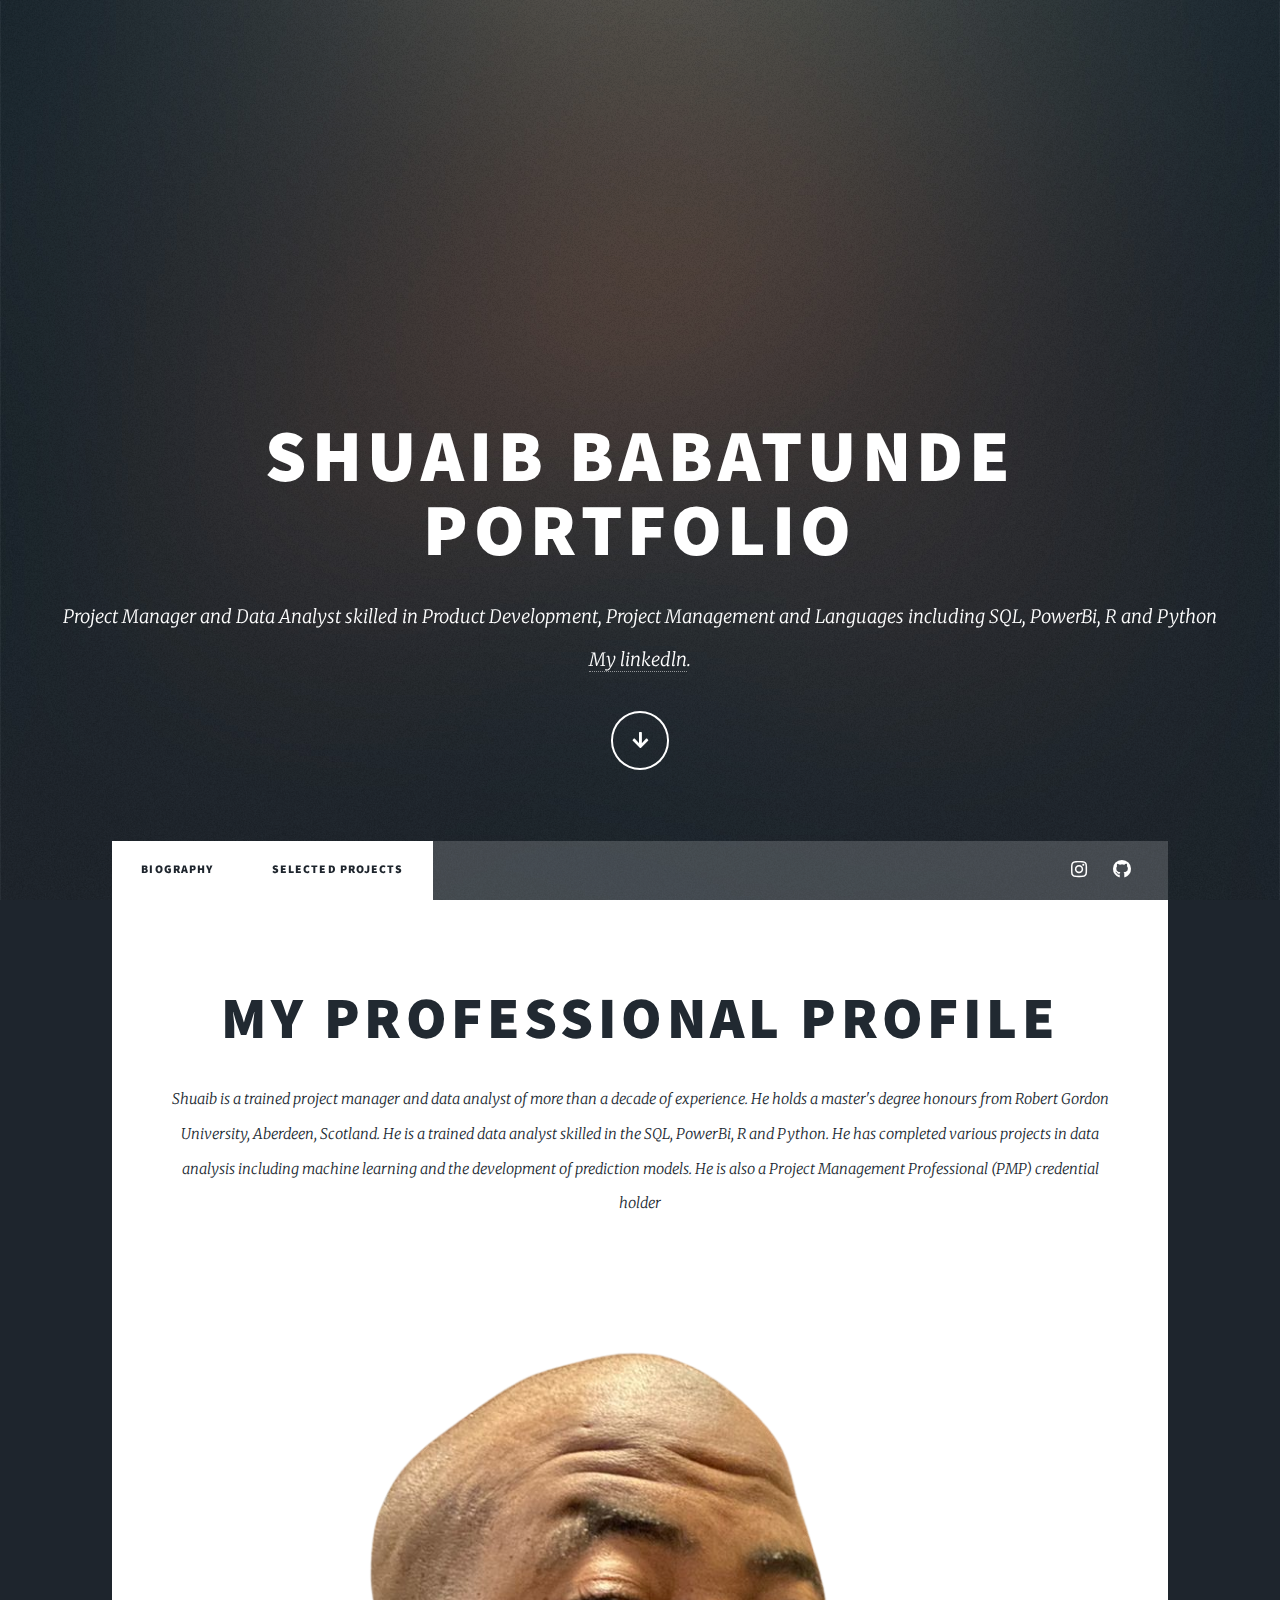
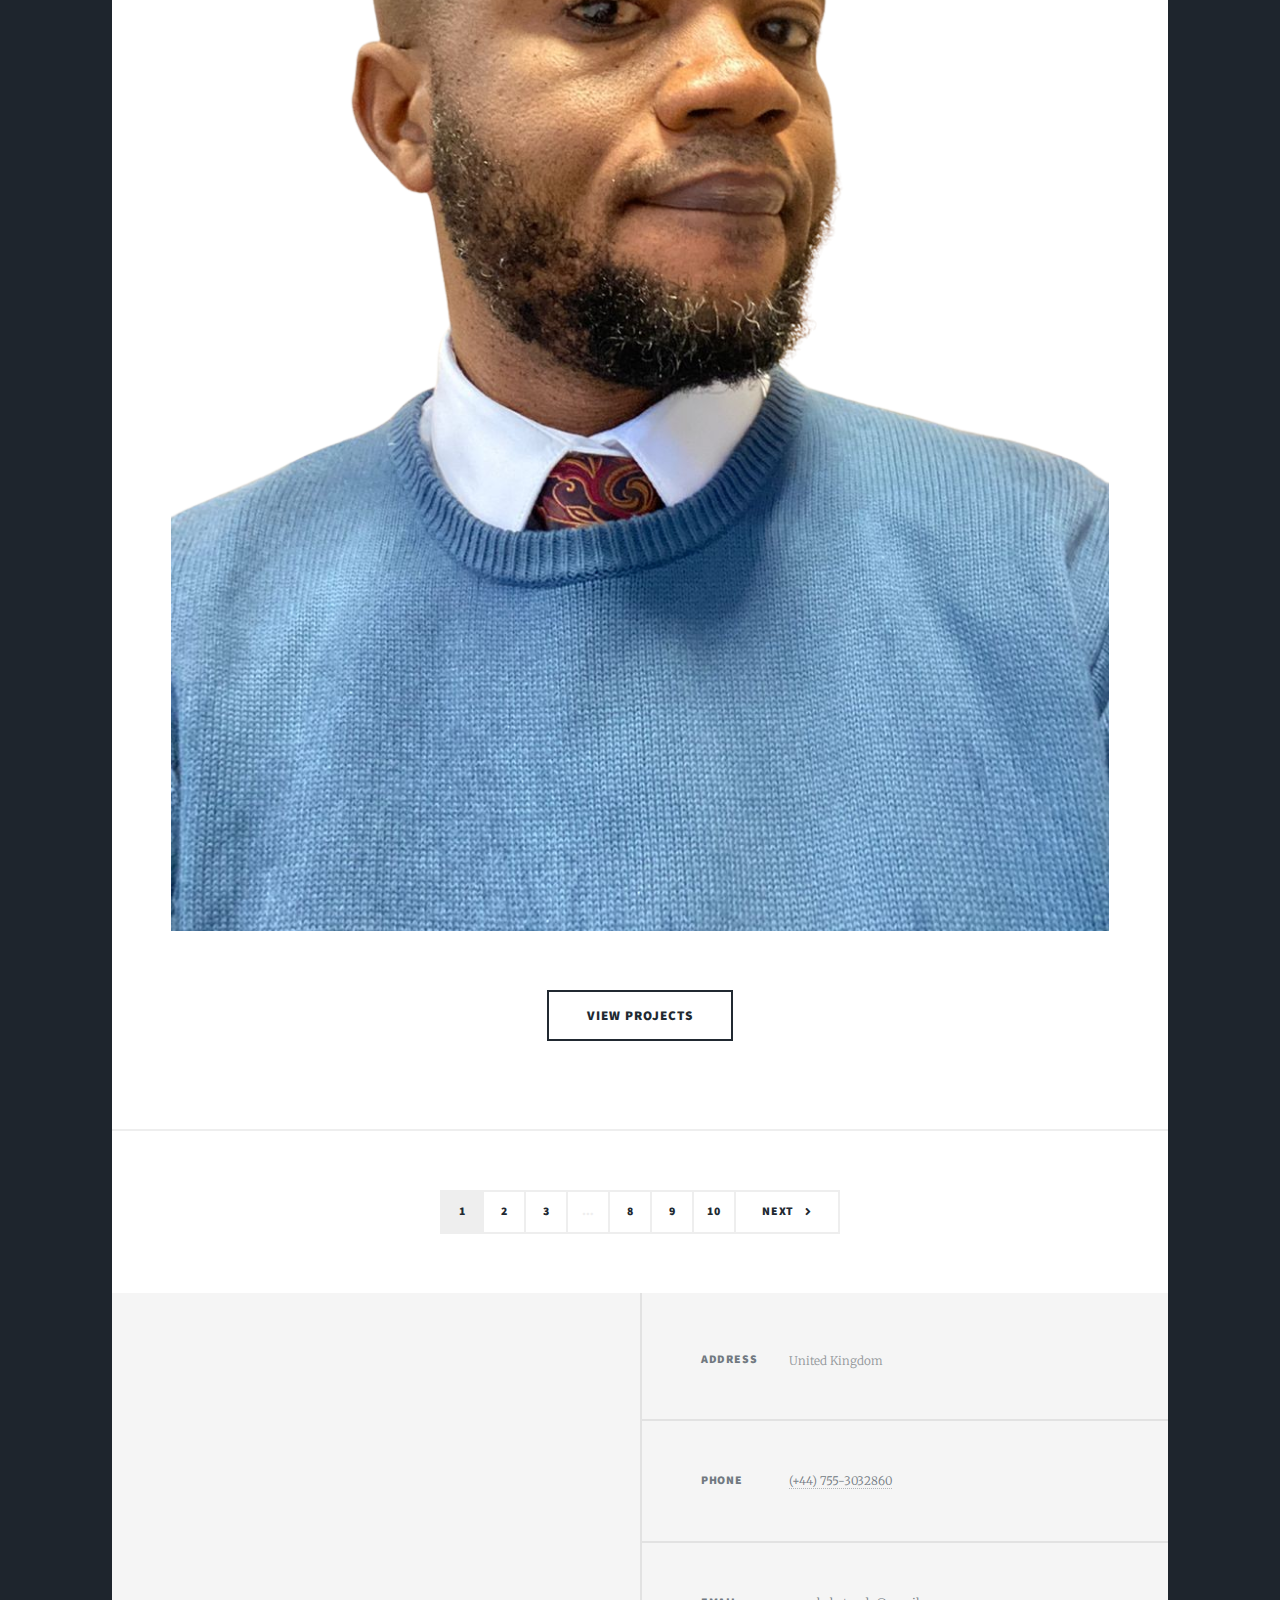
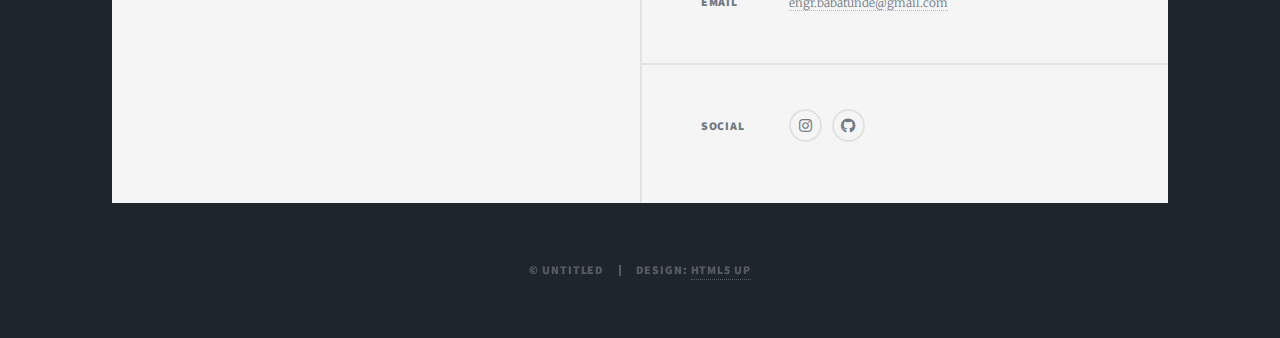
==== commit af0c7b05: "second commit" ====
--- a/index.html
+++ b/index.html
@@ -6,7 +6,7 @@
 -->
 <html>
 	<head>
-		<title>Massively by HTML5 UP</title>
+		<title>Shuaib Babatunde Portfolio</title>
 		<meta charset="utf-8" />
 		<meta name="viewport" content="width=device-width, initial-scale=1, user-scalable=no" />
 		<link rel="stylesheet" href="assets/css/main.css" />
@@ -21,7 +21,7 @@
 					<div id="intro">
 						<h1>SHUAIB BABATUNDE<br />
 						PORTFOLIO</h1>
-						<p>Project Manager and Data Analyst skilled in SQL, PowerBi, R and Python <a href="https://www.linkedin.com/in/engrshuaib/">My linkedln</a>.</p>
+						<p>Project Manager and Data Analyst skilled in Product Development, Project Management and Languages including SQL, PowerBi, R and Python <a href="https://www.linkedin.com/in/engrshuaib/">My linkedln</a>.</p>
 						<ul class="actions">
 							<li><a href="#header" class="button icon solid solo fa-arrow-down scrolly">Continue</a></li>
 						</ul>
@@ -29,21 +29,20 @@
 
 				<!-- Header -->
 					<header id="header">
-						<a href="index.html" class="logo">Massively</a>
+						<a href="index.html" class="logo">Shuaib's Portfolio</a>
 					</header>
 
 				<!-- Nav -->
 					<nav id="nav">
 						<ul class="links">
-							<li class="active"><a href="index.html">This is Massively</a></li>
-							<li><a href="generic.html">Generic Page</a></li>
-							<li><a href="elements.html">Elements Reference</a></li>
+							<li class="active"><a href="index.html">Biography</a></li>
+							<li class="active"><a href="selectedProjects.html">Selected Projects</a></li>
 						</ul>
 						<ul class="icons">
-							<li><a href="#" class="icon brands fa-twitter"><span class="label">Twitter</span></a></li>
-							<li><a href="#" class="icon brands fa-facebook-f"><span class="label">Facebook</span></a></li>
-							<li><a href="#" class="icon brands fa-instagram"><span class="label">Instagram</span></a></li>
-							<li><a href="#" class="icon brands fa-github"><span class="label">GitHub</span></a></li>
+							<!-- <li><a href="#" class="icon brands fa-twitter"><span class="label">Twitter</span></a></li>
+							<li><a href="#" class="icon brands fa-facebook-f"><span class="label">Facebook</span></a></li> -->
+							<li><a href="https://www.linkedin.com/in/engrshuaib/" class="icon brands fa-instagram"><span class="label">Linkedln</span></a></li>
+							<li><a href="https://github.com/shuaibTechy" class="icon brands fa-github"><span class="label">GitHub</span></a></li>
 						</ul>
 					</nav>
 
@@ -54,90 +53,20 @@
 							<article class="post featured">
 								<header class="major">
 									 <!-- <span class="date">April 25, 2017</span>  -->
-									<h2><a href="#">Data Cleaning in SQL<br />
+									<h2><a href="https://github.com/shuaibTechy/Covid19-Layoffs-Data-Projectl">My Professional Profile<br />
 									</a></h2>
-									<p>In this project, we clean COVID 19 layoffs data in SQL Server</p>
+									<p>Shuaib is a trained project manager and data analyst of more than a decade of experience. He holds a master's degree honours from Robert Gordon University, Aberdeen, Scotland. He is a trained data analyst skilled in the SQL, PowerBi, R and Python. He has completed various projects in data analysis including machine learning and the development of prediction models. He is also a Project Management Professional (PMP) credential holder</p>
 								</header>
-								<a href="#" class="image main"><img src="images/pic01.jpg" alt="" /></a>
+								<a href="https://github.com/shuaibTechy/Covid19-Layoffs-Data-Project" class="image main"><img src="images/pic21.png" alt="" /></a>
 								<ul class="actions special">
-									<li><a href="#" class="button large">View Project</a></li>
+									<li><a href="selectedProjects.html" class="button large">View Projects</a></li>
 								</ul>
 							</article>
 
-						<!-- Posts -->
+						<!-- Posts
 							<section class="posts">
-								<article>
-									<header>
-										<span class="date">April 24, 2017</span>
-										<h2><a href="#">Sed magna<br />
-										ipsum faucibus</a></h2>
-									</header>
-									<a href="#" class="image fit"><img src="images/pic02.jpg" alt="" /></a>
-									<p>Donec eget ex magna. Interdum et malesuada fames ac ante ipsum primis in faucibus. Pellentesque venenatis dolor imperdiet dolor mattis sagittis magna etiam.</p>
-									<ul class="actions special">
-										<li><a href="#" class="button">Full Story</a></li>
-									</ul>
-								</article>
-								<article>
-									<header>
-										<span class="date">April 22, 2017</span>
-										<h2><a href="#">Primis eget<br />
-										imperdiet lorem</a></h2>
-									</header>
-									<a href="#" class="image fit"><img src="images/pic03.jpg" alt="" /></a>
-									<p>Donec eget ex magna. Interdum et malesuada fames ac ante ipsum primis in faucibus. Pellentesque venenatis dolor imperdiet dolor mattis sagittis magna etiam.</p>
-									<ul class="actions special">
-										<li><a href="#" class="button">Full Story</a></li>
-									</ul>
-								</article>
-								<article>
-									<header>
-										<span class="date">April 18, 2017</span>
-										<h2><a href="#">Ante mattis<br />
-										interdum dolor</a></h2>
-									</header>
-									<a href="#" class="image fit"><img src="images/pic04.jpg" alt="" /></a>
-									<p>Donec eget ex magna. Interdum et malesuada fames ac ante ipsum primis in faucibus. Pellentesque venenatis dolor imperdiet dolor mattis sagittis magna etiam.</p>
-									<ul class="actions special">
-										<li><a href="#" class="button">Full Story</a></li>
-									</ul>
-								</article>
-								<article>
-									<header>
-										<span class="date">April 14, 2017</span>
-										<h2><a href="#">Tempus sed<br />
-										nulla imperdiet</a></h2>
-									</header>
-									<a href="#" class="image fit"><img src="images/pic05.jpg" alt="" /></a>
-									<p>Donec eget ex magna. Interdum et malesuada fames ac ante ipsum primis in faucibus. Pellentesque venenatis dolor imperdiet dolor mattis sagittis magna etiam.</p>
-									<ul class="actions special">
-										<li><a href="#" class="button">Full Story</a></li>
-									</ul>
-								</article>
-								<article>
-									<header>
-										<span class="date">April 11, 2017</span>
-										<h2><a href="#">Odio magna<br />
-										sed consectetur</a></h2>
-									</header>
-									<a href="#" class="image fit"><img src="images/pic06.jpg" alt="" /></a>
-									<p>Donec eget ex magna. Interdum et malesuada fames ac ante ipsum primis in faucibus. Pellentesque venenatis dolor imperdiet dolor mattis sagittis magna etiam.</p>
-									<ul class="actions special">
-										<li><a href="#" class="button">Full Story</a></li>
-									</ul>
-								</article>
-								<article>
-									<header>
-										<span class="date">April 7, 2017</span>
-										<h2><a href="#">Augue lorem<br />
-										primis vestibulum</a></h2>
-									</header>
-									<a href="#" class="image fit"><img src="images/pic07.jpg" alt="" /></a>
-									<p>Donec eget ex magna. Interdum et malesuada fames ac ante ipsum primis in faucibus. Pellentesque venenatis dolor imperdiet dolor mattis sagittis magna etiam.</p>
-									<ul class="actions special">
-										<li><a href="#" class="button">Full Story</a></li>
-									</ul>
-								</article>
+								<!-- <article>
+									
 							</section>
 
 						<!-- Footer -->
@@ -160,7 +89,7 @@
 				<!-- Footer -->
 					<footer id="footer">
 						<section>
-							<form method="post" action="#">
+							<!-- <form method="post" action="#">
 								<div class="fields">
 									<div class="field">
 										<label for="name">Name</label>
@@ -178,29 +107,30 @@
 								<ul class="actions">
 									<li><input type="submit" value="Send Message" /></li>
 								</ul>
-							</form>
+							</form> -->
 						</section>
 						<section class="split contact">
 							<section class="alt">
 								<h3>Address</h3>
-								<p>1234 Somewhere Road #87257<br />
-								Nashville, TN 00000-0000</p>
+								<p>United Kingdom</p>
 							</section>
 							<section>
 								<h3>Phone</h3>
-								<p><a href="#">(000) 000-0000</a></p>
+								<p><a href="#">(+44) 755-3032860</a></p>
 							</section>
 							<section>
 								<h3>Email</h3>
-								<p><a href="#">info@untitled.tld</a></p>
+								<p><a href="#">engr.babatunde@gmail.com</a></p>
 							</section>
 							<section>
 								<h3>Social</h3>
 								<ul class="icons alt">
+									<li><a href="https://www.linkedin.com/in/engrshuaib/" class="icon brands fa-instagram"><span class="label">Linkedln</span></a></li>
+									<!-- <li><a href="https://github.com/shuaibTechy" class="ic
 									<li><a href="#" class="icon brands alt fa-twitter"><span class="label">Twitter</span></a></li>
 									<li><a href="#" class="icon brands alt fa-facebook-f"><span class="label">Facebook</span></a></li>
-									<li><a href="#" class="icon brands alt fa-instagram"><span class="label">Instagram</span></a></li>
-									<li><a href="#" class="icon brands alt fa-github"><span class="label">GitHub</span></a></li>
+									<li><a href="#" class="icon brands alt fa-instagram"><span class="label">Instagram</span></a></li> -->
+									<li><a href="https://github.com/shuaibTechy" class="icon brands alt fa-github"><span class="label">GitHub</span></a></li>
 								</ul>
 							</section>
 						</section>
--- a/assets/css/main.css
+++ b/assets/css/main.css
@@ -1,10 +1,10 @@
 @import url(fontawesome-all.min.css);
 @import url("https://fonts.googleapis.com/css?family=Merriweather:300,700,300italic,700italic|Source+Sans+Pro:900");
 
-/*
-	Massively by HTML5 UP
-	html5up.net | @ajlkn
-	Free for personal and commercial use under the CCA 3.0 license (html5up.net/license)
+/*
+	Massively by HTML5 UP
+	html5up.net | @ajlkn
+	Free for personal and commercial use under the CCA 3.0 license (html5up.net/license)
 */
 
 html, body, div, span, applet, object,
@@ -2599,7 +2599,7 @@
 		}
 
 		.image.left, .image.right {
-			max-width: 40%;
+			max-width: 100%;
 		}
 
 			.image.left img, .image.right img {
